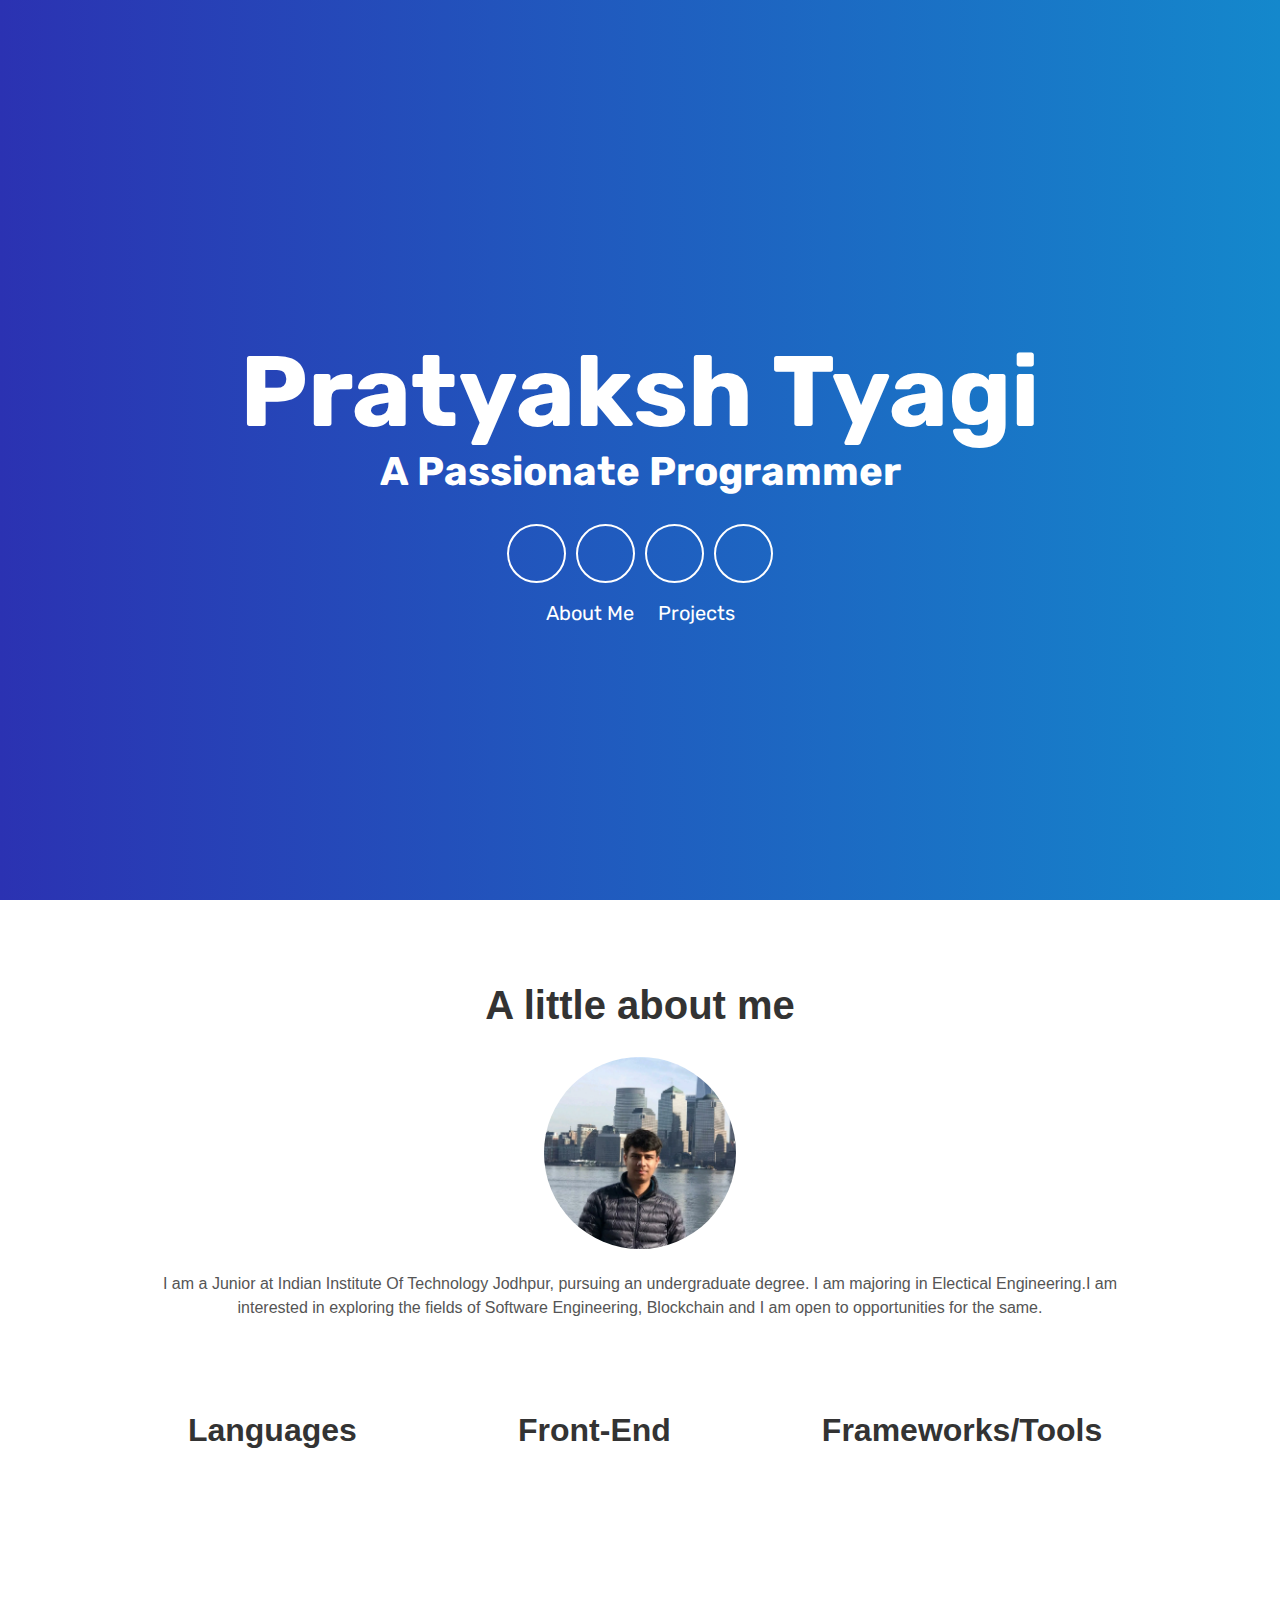
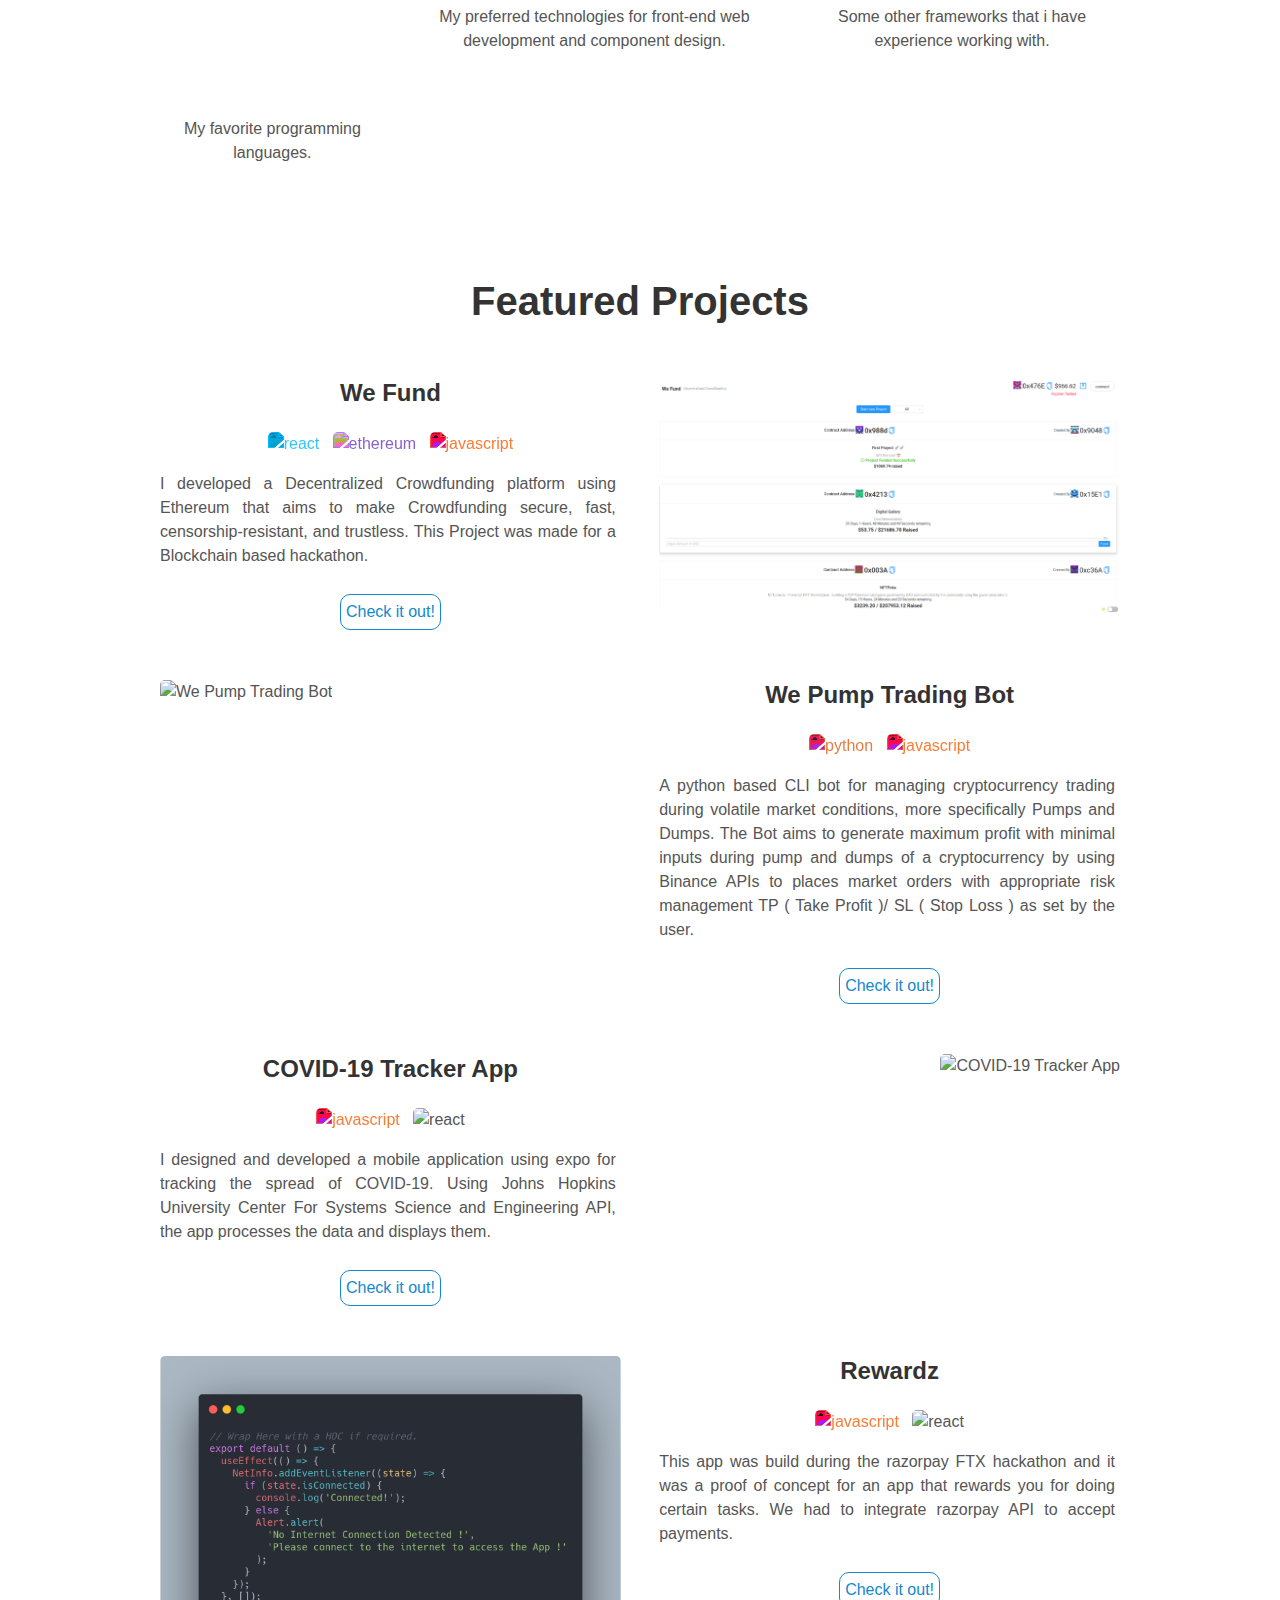
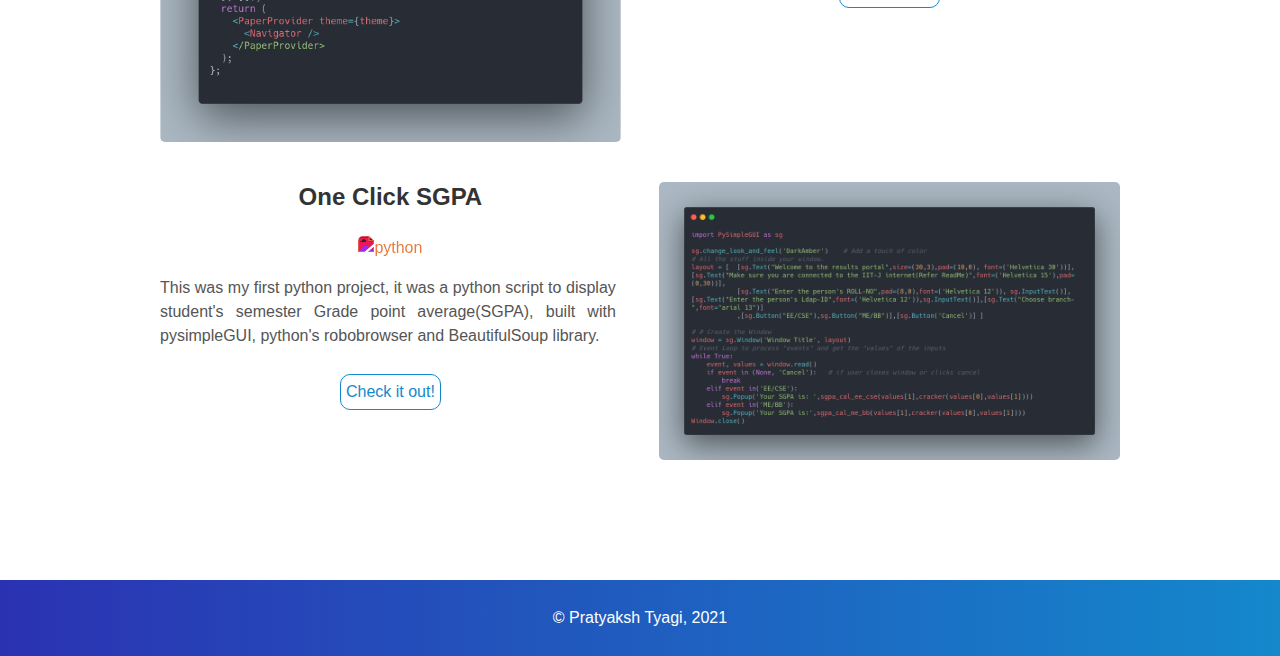
==== index.html @ 47949dc2 "remove unused css" ====
<!DOCTYPE html>
<html lang="en">
  <head>
    <!-- Metadata of the Webpage -->
    <!-- Character-set Metadata -->
    <meta charset="utf-8" />
    <meta http-equiv="X-UA-Compatible" content="IE=edge" />
    <!-- Viewport Metadata -->
    <meta name="viewport" content="width=device-width, initial-scale=1" />
    <!-- Description Metadata-->
    <meta name="description" content="Portfolio Website" />
    <!-- Author Metadata -->
    <meta name="author" content="Pratyaksh Tyagi" />
    <!-- Keyword Metadata -->
    <meta
      name="keywords"
      content="Pratyaksh Tyagi, Pratyaksh Tyagi IIT Jodhpur, Pratyaksh Tyagi Portfolio"
    />
    <!-- Webpage Logo -->
    <link rel="shortcut icon" href="./assets/img/favicon.ico" />
    <!-- Webpage Title -->
    <title>Pratyaksh Tyagi</title>

    <!-- Import CSS: Main Stylesheet -->
    <link rel="stylesheet" href="./assets/css/styles.pure.css" />
  </head>

  <body>
    <div id="particles-js">
      <div class="header">
        <h1>
          <span class="site-title">Pratyaksh Tyagi</span>
          <span class="site-description">A Passionate Programmer</span>
        </h1>
        <div class="header-icons">
          <a
            aria-label="My LinkedIn Profile"
            target="_blank"
            rel="noopener"
            href="https://www.linkedin.com/in/pratyaksh-tyagi-59759718b/"
          >
            <i class="icon fa fa-linkedin" aria-hidden="true"></i>
          </a>
          <a
            aria-label="My Github Profile"
            target="_blank"
            rel="noreferrer"
            href="https://github.com/pratyaksh123"
          >
            <i class="icon fa fa-github" aria-hidden="true"></i>
          </a>
          <a
            aria-label="My Résumé"
            target="_blank"
            rel="noreferrer"
            href="https://drive.google.com/file/d/1oMp8Ro_nlZkXOONKvJQjjnLopus1Y5Zl/view?usp=sharing"
          >
            <i class="icon fa fa fa-file-pdf-o" aria-hidden="true"></i>
          </a>
          <a
            aria-label="Send Email"
            href="mailto:tyagi.6@iitj.ac.in"
            target="_blank"
          >
            <i class="icon fa fa-envelope"></i>
          </a>
        </div>
        <div class="header-links">
          <a class="link" href="#about" data-scroll>About Me</a>
          <a class="link" href="#projects" data-scroll>Projects</a>
        </div>
      </div>
      <a class="down" href="#about" data-scroll>
        <i class="icon fa fa-chevron-down" aria-hidden="true"></i>
      </a>
    </div>

    <!-- About Section -->
    <section id="about">
      <!-- User Introduction-->
      <div class="user-details">
        <h1>A little about me</h1>
        <picture>
          <source
            type="image/webp"
            srcset="./assets/img/webp/Professional-Picture-Me.webp"
            alt="Professional Me"
            width="20%"
            style="border-radius: 50%;"
          />
          <img
            src="./assets/img/jpg/Professional-Picture-Me.jpg"
            alt="Professional Me"
            width="20%"
            style="border-radius: 50%;"
          />
        </picture>
        <!-- TODO -->
        <p>
          I am a Junior at Indian Institute Of Technology Jodhpur, pursuing an
          undergraduate degree. I am majoring in Electical Engineering.I am
          interested in exploring the fields of Software Engineering, Blockchain
          and I am open to opportunities for the same.
        </p>
      </div>

      <!-- User Specifics -->
      <div class="user">
        <!-- Technology Stack #1: Languages -->
        <div class="tech">
          <h2>Languages</h2>
          <i class="devicon-python-plain colored"></i>
          <i class="devicon-javascript-plain colored"></i>
          <i class="devicon-cplusplus-plain colored"></i>
          <i class="devicon-dart-plain-wordmark colored"></i>

          <p>
            My favorite programming languages.
          </p>
        </div>

        <!-- Technology Stack #2: Front-End -->
        <div class="tech">
          <h2>Front-End</h2>
          <i class="devicon-react-original-wordmark colored"></i>
          <i class="devicon-html5-plain-wordmark colored"></i>
          <i class="devicon-css3-plain-wordmark colored"></i>
          <p>
            My preferred technologies for front-end web development and
            component design.
          </p>
        </div>

        <!-- Technology Stack #4: Tools -->
        <div class="tech">
          <h2>Frameworks/Tools</h2>
          <i class="devicon-firebase-plain-wordmark colored"></i>
          <i class="devicon-react-original"></i>
          <i class="fab fa-ethereum"></i>

          <p>
            Some other frameworks that i have experience working with.
          </p>
        </div>
      </div>
    </section>

    <!-- Projects Section -->
    <section id="projects">
      <div class="user-details">
        <h1>Featured Projects</h1>
      </div>

      <!-- User Project #1: Personal Résumé Website -->
      <div class="user-projects">
        <div class="images-right">
          <picture>
            <img alt="We Fund" src="./assets/img/jpg/We-Fund.png" />
          </picture>
        </div>
        <div class="contents" style="text-align: center;">
          <h3>We Fund</h3>
          <div>
            <img
              alt="react"
              height="32"
              width="32"
              src="https://unpkg.com/simple-icons@3.4.0/icons/react.svg"
              style="
                filter: invert(73%) sepia(74%) saturate(1552%)
                  hue-rotate(169deg) brightness(109%) contrast(97%);
              "
            />
            &nbsp;
            <img
              alt="ethereum"
              height="32"
              width="32"
              src="https://unpkg.com/simple-icons@3.4.0/icons/ethereum.svg"
              style="
                filter: invert(24%) sepia(14%) saturate(2270%)
                  hue-rotate(222deg) brightness(102%) contrast(90%);
              "
            />
            &nbsp;
            <img
              alt="javascript"
              height="32"
              width="32"
              src="https://unpkg.com/simple-icons@3.4.0/icons/javascript.svg"
              style="
                filter: invert(96%) sepia(47%) saturate(4151%)
                  hue-rotate(338deg) brightness(100%) contrast(95%);
              "
            />
          </div>
          <p style="text-align: justify;">
            I developed a Decentralized Crowdfunding platform using Ethereum
            that aims to make Crowdfunding secure, fast, censorship-resistant,
            and trustless. This Project was made for a Blockchain based
            hackathon.
          </p>
          <a
            class="project-link"
            target="_blank"
            href="https://github.com/pratyaksh123/We-Fund"
            rel="noreferrer"
          >
            Check it out!
          </a>
        </div>
      </div>

      <!-- User Project #2: Summer 2020 Project -->
      <div class="user-projects">
        <div class="images-left">
          <picture>
            <!-- TODO: Improve We Pump Docs -->
            <img
              alt="We Pump Trading Bot"
              src="https://user-images.githubusercontent.com/55044774/119353619-bd439e00-bcc0-11eb-9291-64b0208e0fce.png"
            />
          </picture>
        </div>
        <div class="contents-right" style="text-align: center;">
          <h3>We Pump Trading Bot</h3>
          <img
            alt="python"
            height="32"
            width="32"
            src="https://unpkg.com/simple-icons@3.4.0/icons/python.svg"
            style="
              filter: invert(96%) sepia(47%) saturate(4151%) hue-rotate(338deg)
                brightness(100%) contrast(80%);
            "
          />
          &nbsp;
          <img
            alt="javascript"
            height="32"
            width="32"
            src="https://unpkg.com/simple-icons@3.4.0/icons/javascript.svg"
            style="
              filter: invert(96%) sepia(47%) saturate(4151%) hue-rotate(338deg)
                brightness(100%) contrast(95%);
            "
          />

          <p style="text-align: justify;">
            A python based CLI bot for managing cryptocurrency trading during
            volatile market conditions, more specifically Pumps and Dumps. The
            Bot aims to generate maximum profit with minimal inputs during pump
            and dumps of a cryptocurrency by using Binance APIs to places market
            orders with appropriate risk management TP ( Take Profit )/ SL (
            Stop Loss ) as set by the user.
          </p>
          <a
            class="project-link"
            target="_blank"
            href="https://github.com/pratyaksh123/WePump"
            rel="noreferrer"
          >
            Check it out!
          </a>
        </div>
      </div>

      <!-- User Project #3: COVID-19 Tracker App -->
      <div class="user-projects">
        <div class="images-right">
          <picture>
            <img
              alt="COVID-19 Tracker App"
              src="https://user-images.githubusercontent.com/55044774/78933236-a0510900-7ac6-11ea-9c1d-c950d78beeae.png"
            />
          </picture>
        </div>
        <div class="contents" style="text-align: center;">
          <h3>COVID-19 Tracker App</h3>
          <div>
            <img
              alt="javascript"
              height="32"
              width="32"
              src="https://unpkg.com/simple-icons@3.4.0/icons/javascript.svg"
              style="
                filter: invert(96%) sepia(47%) saturate(4151%)
                  hue-rotate(338deg) brightness(100%) contrast(95%);
              "
            />
            &nbsp;
            <img
              alt="react"
              height="32"
              width="32"
              src="https://unpkg.com/simple-icons@3.4.0/icons/react.svg"
            />
          </div>
          <p style="text-align: justify;">
            I designed and developed a mobile application using expo for
            tracking the spread of COVID-19. Using Johns Hopkins University
            Center For Systems Science and Engineering API, the app processes
            the data and displays them.
          </p>
          <a
            class="project-link"
            target="_blank"
            href="https://github.com/pratyaksh123/Covid-App"
            rel="noreferrer"
          >
            Check it out!
          </a>
        </div>
      </div>

      <!-- Use Project #5: Valuto: Account Management System -->
      <div class="user-projects">
        <div class="images-left">
          <picture>
            <img alt="RewardZ" src="./assets/img/jpg/rewardZ.png" />
          </picture>
        </div>
        <div class="contents-right" style="text-align: center;">
          <h3>Rewardz</h3>
          <div>
            <img
              alt="javascript"
              height="32"
              width="32"
              src="https://unpkg.com/simple-icons@3.4.0/icons/javascript.svg"
              style="
                filter: invert(96%) sepia(47%) saturate(4151%)
                  hue-rotate(338deg) brightness(100%) contrast(95%);
              "
            />
            &nbsp;
            <img
              alt="react"
              height="32"
              width="32"
              src="https://unpkg.com/simple-icons@3.4.0/icons/react.svg"
            />
          </div>
          <p style="text-align: justify;">
            This app was build during the razorpay FTX hackathon and it was a
            proof of concept for an app that rewards you for doing certain
            tasks. We had to integrate razorpay API to accept payments.
          </p>
          <a
            class="project-link"
            target="_blank"
            href="https://github.com/pratyaksh123/RewardZ"
            rel="noreferrer"
          >
            Check it out!
          </a>
        </div>
      </div>
      <!-- Use Project #4: Leetconnect -->
      <div class="user-projects">
        <div class="images-right">
          <picture>
            <img alt="One-Click-SGPA" src="./assets/img/jpg/sgpa.png" />
          </picture>
        </div>
        <div class="contents" style="text-align: center;">
          <h3>One Click SGPA</h3>
          <div>
            <img
              alt="python"
              height="32"
              width="32"
              src="https://unpkg.com/simple-icons@3.4.0/icons/python.svg"
              style="
                filter: invert(96%) sepia(47%) saturate(4151%)
                  hue-rotate(338deg) brightness(100%) contrast(80%);
              "
            />
          </div>
          <p style="text-align: justify;">
            This was my first python project, it was a python script to display
            student's semester Grade point average(SGPA), built with
            pysimpleGUI, python's robobrowser and BeautifulSoup library.
          </p>
          <a
            class="project-link"
            target="_blank"
            href="https://github.com/pratyaksh123/one-click-sgpa"
            rel="noreferrer"
          >
            Check it out!
          </a>
        </div>
      </div>
    </section>

    <footer class="footer">
      <p>&copy; Pratyaksh Tyagi, 2021</p>
    </footer>

    <!-- Import JS: Particles Theme -->
    <script src="https://cdn.jsdelivr.net/particles.js/2.0.0/particles.min.js"></script>
    <!-- Import JS: Sweet Scroll -->
    <script src="./assets/js/sweet-scroll.min.js"></script>
    <!-- Import JS: Google Analytics -->
    <!-- <script src="./assets/js/google-analytics.js"></script> -->
    <!-- Import JS: Main Script -->
    <script src="./assets/js/main.js"></script>
    <!-- Import Font awesome -->
    <script
      src="https://kit.fontawesome.com/4123ff3e66.js"
      crossorigin="anonymous"
    ></script>
  </body>
</html>
---- assets/css/styles.pure.css ----
/*! normalize.css v7.0.0 | MIT License | github.com/necolas/normalize.css */
@import url('https://fonts.googleapis.com/css?family=Nunito + Sans');
@import url(https://fonts.googleapis.com/css?family=Rubik);
html {
  line-height: 1.15;
  -ms-text-size-adjust: 100%;
  -webkit-text-size-adjust: 100%;
}
body {
  margin: 0;
  padding: 0;
  font-size: 100%;
  line-height: 1.5;
  color: #555;
  font-family: 'Nunito Sans', sans-serif;
}
details,
footer,
header,
main,
section {
  display: block;
}
h1 {
  margin: 0.67em 0;
  font-size: 2.5rem;
}
a {
  background-color: transparent;
  -webkit-text-decoration-skip: objects;
}
b {
  font-weight: bolder;
}
img {
  border-style: none;
}
svg:not(:root) {
  overflow: hidden;
}
[type='reset'],
[type='submit'],
html [type='button'] {
  -webkit-appearance: button;
}
[type='button']::-moz-focus-inner,
[type='reset']::-moz-focus-inner,
[type='submit']::-moz-focus-inner {
  border-style: none;
  padding: 0;
}
[type='button']:-moz-focusring,
[type='reset']:-moz-focusring,
[type='submit']:-moz-focusring {
  outline: 1px dotted ButtonText;
}
[type='checkbox'],
[type='radio'] {
  box-sizing: border-box;
  padding: 0;
}
[type='number']::-webkit-inner-spin-button,
[type='number']::-webkit-outer-spin-button {
  height: auto;
}
[type='search'] {
  -webkit-appearance: textfield;
  outline-offset: -2px;
}
[type='search']::-webkit-search-cancel-button,
[type='search']::-webkit-search-decoration {
  -webkit-appearance: none;
}
::-webkit-file-upload-button {
  -webkit-appearance: button;
  font: inherit;
}
[hidden] {
  display: none;
} /*!
 *  Font Awesome 4.7.0 by @davegandy - http://fontawesome.io - @fontawesome
 *  License - http://fontawesome.io/license (Font: SIL OFL 1.1, CSS: MIT License)
 */
@-webkit-keyframes fa-spin {
  0% {
    -webkit-transform: rotate(0);
    transform: rotate(0);
  }
  to {
    -webkit-transform: rotate(359deg);
    transform: rotate(359deg);
  }
}
@keyframes fa-spin {
  0% {
    -webkit-transform: rotate(0);
    transform: rotate(0);
  }
  to {
    -webkit-transform: rotate(359deg);
    transform: rotate(359deg);
  }
}
@-webkit-keyframes pulse {
  0%,
  to {
    opacity: 0.4;
    top: 0;
  }
  50% {
    -ms-filter: none;
    -webkit-filter: none;
    filter: none;
    opacity: 1;
    top: -10px;
  }
}
@keyframes pulse {
  0%,
  to {
    opacity: 0.4;
    top: 0;
  }
  50% {
    -ms-filter: none;
    -webkit-filter: none;
    filter: none;
    opacity: 1;
    top: -10px;
  }
}
@font-face {
  font-family: FontAwesome;
  src: url(https://pratyaksh123.github.io/portfolio-website/assets/fonts/fontawesome-webfont.eot?v=4.7.0);
  src: url(https://pratyaksh123.github.io/portfolio-website/assets/fonts/fontawesome-webfont.eot?#iefix&v=4.7.0)
      format('embedded-opentype'),
    url(https://pratyaksh123.github.io/portfolio-website/assets/fonts/fontawesome-webfont.woff2?v=4.7.0)
      format('woff2'),
    url(https://pratyaksh123.github.io/portfolio-website/assets/fonts/fontawesome-webfont.woff?v=4.7.0)
      format('woff'),
    url(https://pratyaksh123.github.io/portfolio-website/assets/fonts/fontawesome-webfont.ttf?v=4.7.0)
      format('truetype'),
    url(https://pratyaksh123.github.io/portfolio-website/assets/fonts/fontawesome-webfont.svg?v=4.7.0#fontawesomeregular)
      format('svg');
  font-weight: 400;
  font-style: normal;
}
.fa {
  display: inline-block;
  font: 14px/1 FontAwesome;
  font-size: inherit;
  text-rendering: auto;
  -webkit-font-smoothing: antialiased;
  -moz-osx-font-smoothing: grayscale;
}
.fa-2x {
  font-size: 2em;
}
.fa-3x {
  font-size: 3em;
}
.fa-4x {
  font-size: 4em;
}
.fa-5x {
  font-size: 5em;
}
.fa-border {
  padding: 0.2em 0.25em 0.15em;
  border: solid 0.08em #eee;
  border-radius: 0.1em;
}
.fa-rotate-90 {
  -webkit-transform: rotate(90deg);
  -ms-transform: rotate(90deg);
  transform: rotate(90deg);
}
.fa-rotate-180 {
  -webkit-transform: rotate(180deg);
  -ms-transform: rotate(180deg);
  transform: rotate(180deg);
}
.fa-rotate-270 {
  -webkit-transform: rotate(270deg);
  -ms-transform: rotate(270deg);
  transform: rotate(270deg);
}
:root .fa-rotate-180,
:root .fa-rotate-270,
:root .fa-rotate-90 {
  filter: none;
}
.fa-stack {
  position: relative;
  display: inline-block;
  width: 2em;
  height: 2em;
  line-height: 2em;
  vertical-align: middle;
}
.fa-stack-1x,
.fa-stack-2x {
  position: absolute;
  left: 0;
  width: 100%;
  text-align: center;
}
.fa-stack-1x {
  line-height: inherit;
}
.fa-stack-2x {
  font-size: 2em;
}
.fa-envelope-o:before {
  content: '\f003';
}
.fa-user:before {
  content: '\f007';
}
.fa-check:before {
  content: '\f00c';
}
.fa-file-o:before {
  content: '\f016';
}
.fa-rotate-right:before {
  content: '\f01e';
}
.fa-font:before {
  content: '\f031';
}
.fa-text-height:before {
  content: '\f034';
}
.fa-text-width:before {
  content: '\f035';
}
.fa-align-left:before {
  content: '\f036';
}
.fa-align-center:before {
  content: '\f037';
}
.fa-align-right:before {
  content: '\f038';
}
.fa-align-justify:before {
  content: '\f039';
}
.fa-image:before,
.fa-picture-o:before {
  content: '\f03e';
}
.fa-stop:before {
  content: '\f04d';
}
.fa-chevron-left:before {
  content: '\f053';
}
.fa-chevron-right:before {
  content: '\f054';
}
.fa-chevron-down:before {
  content: '\f078';
}
.fa-github:before {
  content: '\f09b';
}
.fa-tasks:before {
  content: '\f0ae';
}
.fa-filter:before {
  content: '\f0b0';
}
.fa-link:before {
  content: '\f0c1';
}
.fa-copy:before {
  content: '\f0c5';
}
.fa-envelope:before {
  content: '\f0e0';
}
.fa-linkedin:before {
  content: '\f0e1';
}
.fa-rotate-left:before {
  content: '\f0e2';
}
.fa-file-text-o:before {
  content: '\f0f6';
}
.fa-mobile:before {
  content: '\f10b';
}
.fa-github-alt:before {
  content: '\f113';
}
.fa-html5:before {
  content: '\f13b';
}
.fa-css3:before {
  content: '\f13c';
}
.fa-file:before {
  content: '\f15b';
}
.fa-file-text:before {
  content: '\f15c';
}
.fa-university:before {
  content: '\f19c';
}
.fa-google:before {
  content: '\f1a0';
}
.fa-file-pdf-o:before {
  content: '\f1c1';
}
.fa-file-image-o:before,
.fa-file-picture-o:before {
  content: '\f1c5';
}
.fa-send:before {
  content: '\f1d8';
}
.fa-send-o:before {
  content: '\f1d9';
}
.fa-header:before {
  content: '\f1dc';
}
.fa-at:before {
  content: '\f1fa';
}
.fa-edge:before {
  content: '\f282';
}
.fa-fa:before,
.fa-font-awesome:before {
  content: '\f2b4';
}
.fa-envelope-open:before {
  content: '\f2b6';
}
.fa-envelope-open-o:before {
  content: '\f2b7';
}
.fa-user-o:before {
  content: '\f2c0';
}
.fa-s15:before {
  content: '\f2cd';
}
@font-face {
  font-family: devicon;
  src: url(https://pratyaksh123.github.io/portfolio-website/assets/fonts/devicon.eot?-hdf3wh);
  src: url(https://pratyaksh123.github.io/portfolio-website/assets/fonts/devicon.eot?#iefix-hdf3wh)
      format('embedded-opentype'),
    url(https://pratyaksh123.github.io/portfolio-website/assets/fonts/devicon.woff?-hdf3wh)
      format('woff'),
    url(https://pratyaksh123.github.io/portfolio-website/assets/fonts/devicon.ttf?-hdf3wh)
      format('truetype'),
    url(https://pratyaksh123.github.io/portfolio-website/assets/fonts/devicon.svg?-hdf3wh#devicon)
      format('svg');
  font-weight: 400;
  font-style: normal;
}
[class*=' devicon-'],
[class^='devicon-'] {
  font-family: devicon;
  speak: none;
  font-style: normal;
  font-weight: 400;
  font-variant: normal;
  text-transform: none;
  line-height: 1;
  -webkit-font-smoothing: antialiased;
  -moz-osx-font-smoothing: grayscale;
}
.devicon-devicon-plain-wordmark:before {
  content: '\e93a';
}
.devicon-devicon-plain:before {
  content: '\e93b';
}
.devicon-github-original-wordmark:before,
.devicon-github-plain-wordmark:before {
  content: '\e90a';
}
.devicon-github-original:before,
.devicon-github-plain:before {
  content: '\e909';
}
.devicon-d3js-plain:before {
  content: '\e90c';
}
.devicon-cplusplus-plain-wordmark:before,
.devicon-cplusplus-plain:before {
  content: '\e635';
}
.devicon-c-plain-wordmark:before,
.devicon-c-plain:before {
  content: '\e639';
}
.devicon-css3-plain-wordmark:before {
  content: '\e678';
}
.devicon-css3-plain:before {
  content: '\e679';
}
.devicon-google-original-wordmark:before,
.devicon-google-plain-wordmark:before {
  content: '\e91d';
}
.devicon-google-original:before,
.devicon-google-plain:before {
  content: '\e91e';
}
.devicon-html5-plain-wordmark:before {
  content: '\e7f6';
}
.devicon-html5-plain:before {
  content: '\e7f7';
}
.devicon-ie10-original:before,
.devicon-ie10-plain:before {
  content: '\e7f8';
}
.devicon-javascript-plain:before {
  content: '\e845';
}
.devicon-python-plain-wordmark:before {
  content: '\eb88';
}
.devicon-python-plain:before {
  content: '\eb89';
}
.devicon-react-original-wordmark:before,
.devicon-react-plain-wordmark:before {
  content: '\e600';
}
.devicon-react-original:before,
.devicon-react-plain:before {
  content: '\e601';
}
.devicon-devicon-plain-wordmark.colored,
.devicon-devicon-plain.colored {
  color: #60be86;
}
.devicon-github-original-wordmark.colored,
.devicon-github-original.colored,
.devicon-github-plain-wordmark.colored,
.devicon-github-plain.colored {
  color: #181616;
}
.devicon-d3js-plain.colored {
  color: #f7974e;
}
.devicon-c-plain-wordmark.colored,
.devicon-c-plain.colored {
  color: #03599c;
}
.devicon-cplusplus-plain-wordmark.colored,
.devicon-cplusplus-plain.colored {
  color: #9c033a;
}
.devicon-css3-plain-wordmark.colored,
.devicon-css3-plain.colored {
  color: #3d8fc6;
}
.devicon-google-original-wordmark.colored,
.devicon-google-original.colored,
.devicon-google-plain-wordmark.colored,
.devicon-google-plain.colored {
  color: #587dbd;
}
.devicon-html5-plain-wordmark.colored,
.devicon-html5-plain.colored {
  color: #e54d26;
}
.devicon-ie10-original.colored,
.devicon-ie10-plain.colored {
  color: #1ebbee;
}
.devicon-javascript-plain.colored {
  color: #f0db4f;
}
.devicon-python-plain-wordmark.colored,
.devicon-python-plain.colored {
  color: #ffd845;
}
.devicon-react-original-wordmark.colored,
.devicon-react-original.colored,
.devicon-react-plain-wordmark.colored,
.devicon-react-plain.colored {
  color: #61dafb;
}
footer,
header,
section {
  display: block;
}
h1,
h2,
h3,
h4 {
  margin-top: 1em;
  padding-top: 1em;
  line-height: 1.25;
  color: #333;
}
h2 {
  font-size: 2rem;
}
h3 {
  font-size: 1.5rem;
}
h4 {
  font-size: 1rem;
}
p {
  margin: 1em 0;
}
a img {
  border: 0;
}
#particles-js {
  background: #1488cc;
  background: -webkit-linear-gradient(to right, #2b32b2, #1488cc);
  background: linear-gradient(to right, #2b32b2, #1488cc);
  display: flex;
  vertical-align: bottom;
  width: 100%;
  min-height: 100vh;
  background-repeat: no-repeat;
  background-size: cover;
  background-attachment: fixed;
}
.header {
  z-index: 1;
  text-align: center;
  color: #fff;
  position: absolute;
  font-family: Rubik, sans-serif;
  width: 80%;
  top: 50%;
  left: 50%;
  margin: 0 auto;
  -webkit-transform: translate(-50%, -50%);
  transform: translate(-50%, -50%);
}
.header .site-title {
  font-size: 35px;
  display: block;
  line-height: 1;
  color: #fff;
}
@media only screen and (min-width: 550px) {
  .header .site-title {
    margin: 0;
    font-size: 100px;
  }
}
.header .site-description {
  font-size: 20px;
  display: block;
  line-height: 1;
  color: #fff;
  margin-top: 10px;
}
@media only screen and (min-width: 550px) {
  .header .site-description {
    font-size: 40px;
  }
}
.header-links {
  margin: 10px;
}
.header-links .link {
  color: #fff;
  text-decoration: none;
  font-size: 15px;
  margin: 10px;
}
@media only screen and (min-width: 550px) {
  .header-links .link {
    font-size: 20px;
  }
}
.header-icons {
  display: flex;
  justify-content: center;
  text-align: center;
}
.down,
.header-icons .icon {
  color: #fff;
  text-align: center;
}
.header-icons .icon {
  height: 20px;
  padding: 10px;
  border-radius: 50%;
  border: 2px solid #fff;
  transition: all 0.7s;
  width: 20px;
  font-size: 20px;
  margin: 5px;
}
.header-icons .icon:active,
.header-icons .icon:hover {
  color: #1488cc;
  background: #fff;
}
@media only screen and (min-width: 550px) {
  .header-icons .icon {
    width: 35px;
    height: 35px;
    font-size: 35px;
  }
}
.down {
  position: absolute;
  bottom: 25px;
  width: 100%;
  margin: 0 auto;
  display: block;
  font-size: 30px;
  cursor: pointer;
}
.down .icon {
  position: absolute;
  -webkit-transform-style: preserve-3d;
  transform-style: preserve-3d;
  top: 50%;
  left: 50%;
  -webkit-transform: translate(-50%, -50%);
  transform: translate(-50%, -50%);
  width: 100px;
  height: 100px;
  fill: #fff;
  -webkit-animation: pulse 1.3s infinite;
  animation: pulse 1.3s infinite;
}
.down .icon:active,
.down .icon:hover,
.footer a:active,
.footer a:hover {
  color: #4b5664;
}
#about {
  width: 90%;
  margin: 0 auto;
  max-width: 960px;
}
@media only screen and (min-width: 550px) {
  #about {
    width: 80%;
  }
}
.tech {
  margin: 10px;
}
.user {
  text-align: center;
  font-size: 60px;
  display: flex;
  flex-direction: row;
  flex-wrap: wrap;
  justify-content: space-between;
}
.user p {
  font-size: 16px;
}
@media only screen and (min-width: 550px) {
  .user {
    flex-wrap: nowrap;
    font-size: 75px;
  }
}
.user-details {
  text-align: center;
  margin: 5px auto;
}
#projects {
  display: flex;
  flex-direction: column;
  justify-content: space-between;
  width: 90%;
  max-width: 960px;
  margin: 0 auto;
}
@media only screen and (min-width: 550px) {
  #projects {
    width: 80%;
  }
}
.user-projects {
  margin: 20px auto;
}
.user-projects img {
  max-width: 100%;
  height: auto;
  border-radius: 5px;
}
.user-projects h5 {
  margin: 0;
}
.user-projects p {
  margin-right: 5px;
}
@media only screen and (min-width: 550px) {
  .contents {
    margin-left: 0;
    width: 48%;
  }
  .contents,
  .contents-right {
    margin-top: -5%;
  }
  .contents-right,
  .images-right {
    float: right;
    width: 48%;
  }
  .images-right img {
    float: right;
  }
  .images-left {
    float: left;
    width: 48%;
  }
  .images-left img {
    float: left;
  }
}
.project-link {
  display: inline-block;
  margin: 10px 0;
  padding: 5px;
  color: #1488cc;
  background-color: transparent;
  border: 1px solid #1488cc;
  border-radius: 10px;
  text-align: center;
  outline: 0;
  text-decoration: none;
  cursor: pointer;
  transition: color 0.3s ease-out, background-color 0.3s ease-out,
    border-color 0.3s ease-out;
}
.project-link:active,
.project-link:hover {
  background-color: #5347a8;
  border-color: #5347a8;
  color: #fff;
  transition: color 0.3s ease-in, background-color 0.3s ease-in,
    border-color 0.3s ease-in;
}
.footer {
  background: #1488cc;
  background: -webkit-linear-gradient(to right, #2b32b2, #1488cc);
  background: linear-gradient(to right, #2b32b2, #1488cc);
  padding: 10px 0;
  margin-top: 100px;
  text-align: center;
  color: #fff;
}
.footer a {
  text-decoration: none;
  margin: 0;
  color: #fff;
}
@font-face {
  font-family: devicon;
  src: url(https://cdn.jsdelivr.net/gh/devicons/devicon@v2.12.0/fonts/devicon.eot?f7gwp9);
  src: url(https://cdn.jsdelivr.net/gh/devicons/devicon@v2.12.0/fonts/devicon.eot?f7gwp9#iefix)
      format('embedded-opentype'),
    url(https://cdn.jsdelivr.net/gh/devicons/devicon@v2.12.0/fonts/devicon.ttf?f7gwp9)
      format('truetype'),
    url(https://cdn.jsdelivr.net/gh/devicons/devicon@v2.12.0/fonts/devicon.woff?f7gwp9)
      format('woff'),
    url(https://cdn.jsdelivr.net/gh/devicons/devicon@v2.12.0/fonts/devicon.svg?f7gwp9#devicon)
      format('svg');
  font-weight: 400;
  font-style: normal;
  font-display: block;
}
[class*=' devicon-'],
[class^='devicon-'] {
  font-family: devicon !important;
  speak: never;
  font-style: normal;
  font-weight: 400;
  font-variant: normal;
  text-transform: none;
  line-height: 1;
  -webkit-font-smoothing: antialiased;
  -moz-osx-font-smoothing: grayscale;
}
.devicon-dart-plain-wordmark:before {
  content: '';
}
.devicon-dart-plain:before {
  content: '';
}
.devicon-r-plain:before {
  content: '';
}
.devicon-r-original:before {
  content: '';
}
.devicon-firebase-plain-wordmark:before {
  content: '';
}
.devicon-firebase-plain:before {
  content: '';
}
.devicon-linkedin-plain-wordmark:before {
  content: '';
}
.devicon-linkedin-plain:before {
  content: '';
}
.devicon-devicon-plain-wordmark:before {
  content: '';
}
.devicon-devicon-plain:before {
  content: '';
}
.devicon-google-original-wordmark:before,
.devicon-google-plain-wordmark:before {
  content: '';
}
.devicon-google-original:before,
.devicon-google-plain:before {
  content: '';
}
.devicon-github-original:before,
.devicon-github-plain:before {
  content: '';
}
.devicon-github-original-wordmark:before {
  content: '';
}
.devicon-d3js-plain:before {
  content: '';
}
.devicon-d3js-original:before {
  content: '';
}
.devicon-cplusplus-plain-wordmark:before,
.devicon-cplusplus-plain:before {
  content: '';
}
.devicon-c-plain-wordmark:before,
.devicon-c-plain:before {
  content: '';
}
.devicon-react-original-wordmark:before,
.devicon-react-plain-wordmark:before {
  content: '';
}
.devicon-react-original:before,
.devicon-react-plain:before {
  content: '';
}
.devicon-css3-plain-wordmark:before {
  content: '';
}
.devicon-css3-plain:before {
  content: '';
}
.devicon-html5-plain-wordmark:before {
  content: '';
}
.devicon-html5-plain:before {
  content: '';
}
.devicon-ie10-original:before,
.devicon-ie10-plain:before {
  content: '';
}
.devicon-javascript-plain:before {
  content: '';
}
.devicon-python-plain-wordmark:before {
  content: '';
}
.devicon-python-plain:before {
  content: '';
}
.devicon-c-plain-wordmark.colored,
.devicon-c-plain.colored {
  color: #03599c;
}
.devicon-cplusplus-plain-wordmark.colored,
.devicon-cplusplus-plain.colored {
  color: #9c033a;
}
.devicon-css3-plain-wordmark.colored,
.devicon-css3-plain.colored {
  color: #3d8fc6;
}
.devicon-d3js-plain.colored {
  color: #f7974e;
}
.devicon-dart-plain-wordmark.colored,
.devicon-dart-plain.colored {
  color: #00a8e1;
}
.devicon-devicon-plain-wordmark.colored,
.devicon-devicon-plain.colored {
  color: #60be86;
}
.devicon-firebase-plain-wordmark.colored,
.devicon-firebase-plain.colored {
  color: #f58220;
}
.devicon-github-original-wordmark.colored,
.devicon-github-original.colored,
.devicon-github-plain.colored {
  color: #181616;
}
.devicon-google-original-wordmark.colored,
.devicon-google-original.colored,
.devicon-google-plain-wordmark.colored,
.devicon-google-plain.colored {
  color: #587dbd;
}
.devicon-html5-plain-wordmark.colored,
.devicon-html5-plain.colored {
  color: #e54d26;
}
.devicon-ie10-original.colored,
.devicon-ie10-plain.colored {
  color: #1ebbee;
}
.devicon-javascript-plain.colored {
  color: #f0db4f;
}
.devicon-linkedin-plain-wordmark.colored,
.devicon-linkedin-plain.colored {
  color: #0076b2;
}
.devicon-python-plain-wordmark.colored,
.devicon-python-plain.colored {
  color: #ffd845;
}
.devicon-r-original.colored,
.devicon-r-plain.colored {
  color: #2369bc;
}
.devicon-react-original-wordmark.colored,
.devicon-react-original.colored,
.devicon-react-plain-wordmark.colored,
.devicon-react-plain.colored {
  color: #61dafb;
}
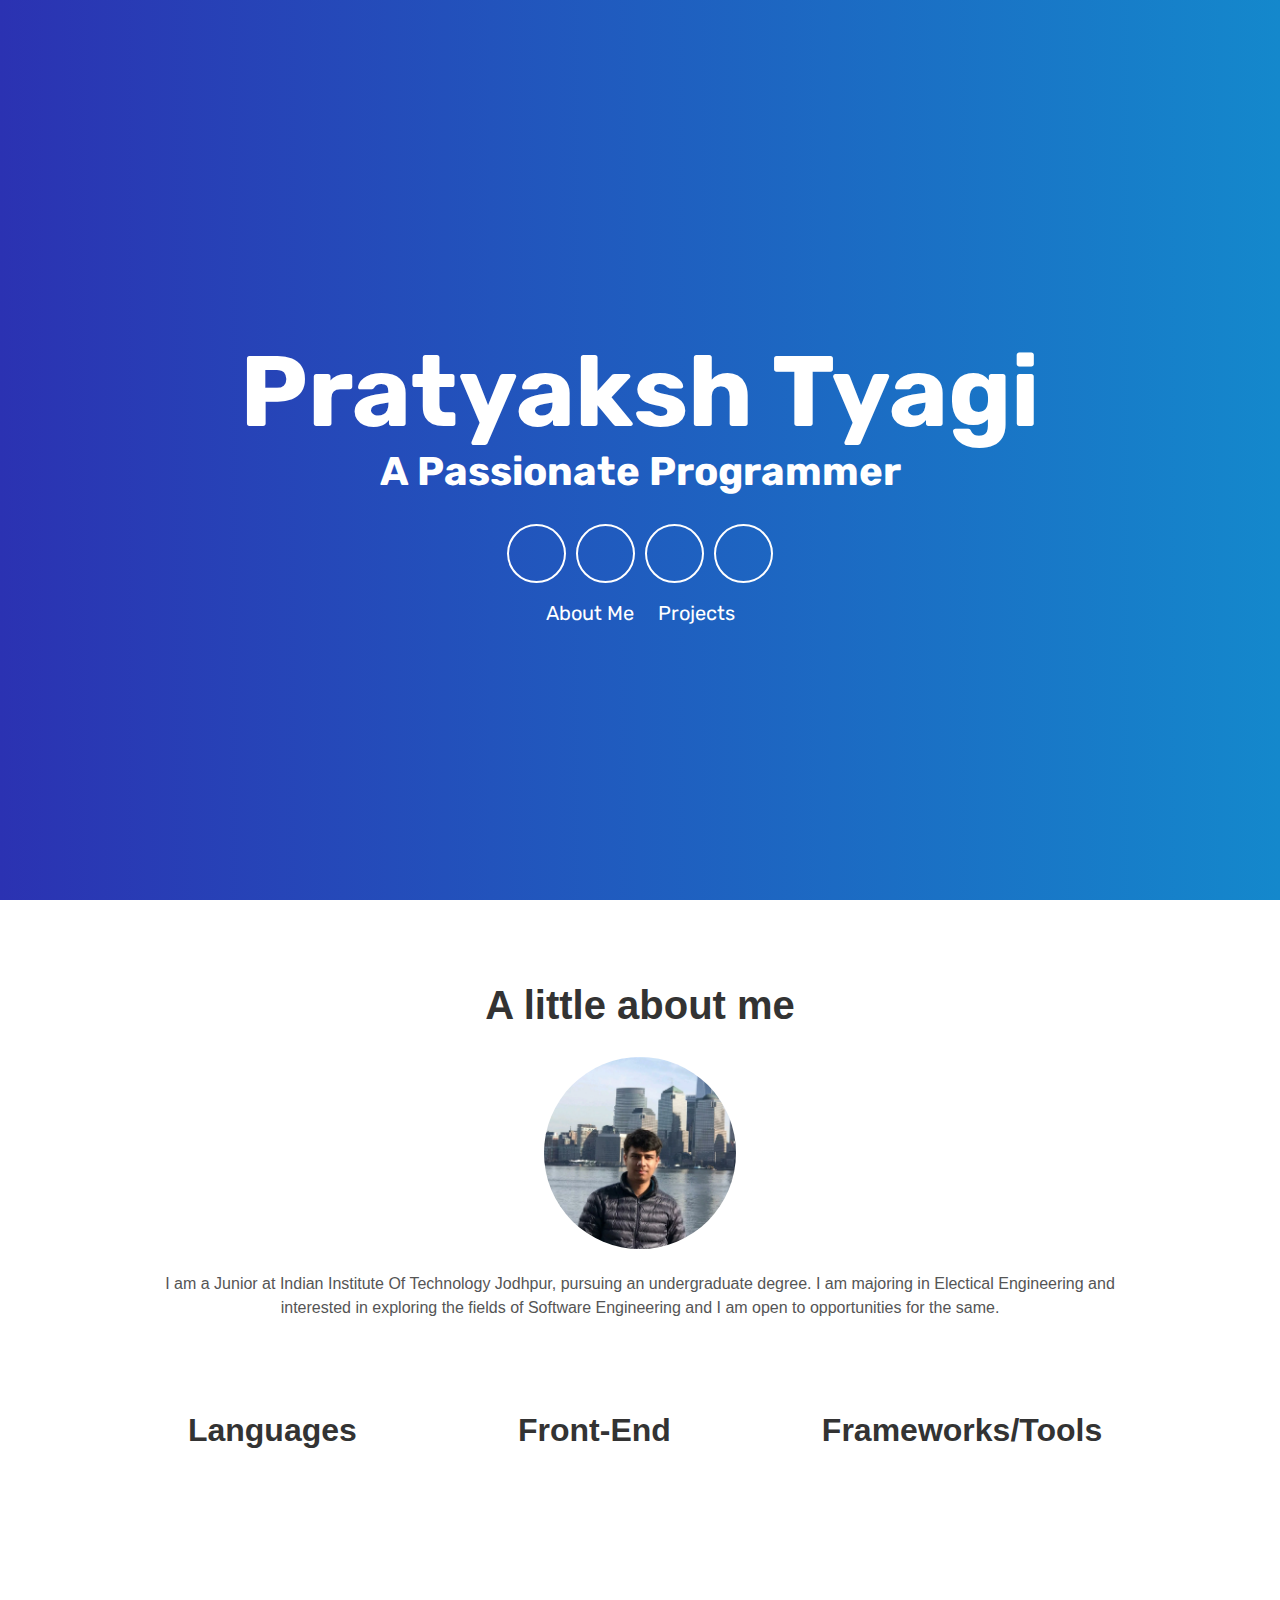
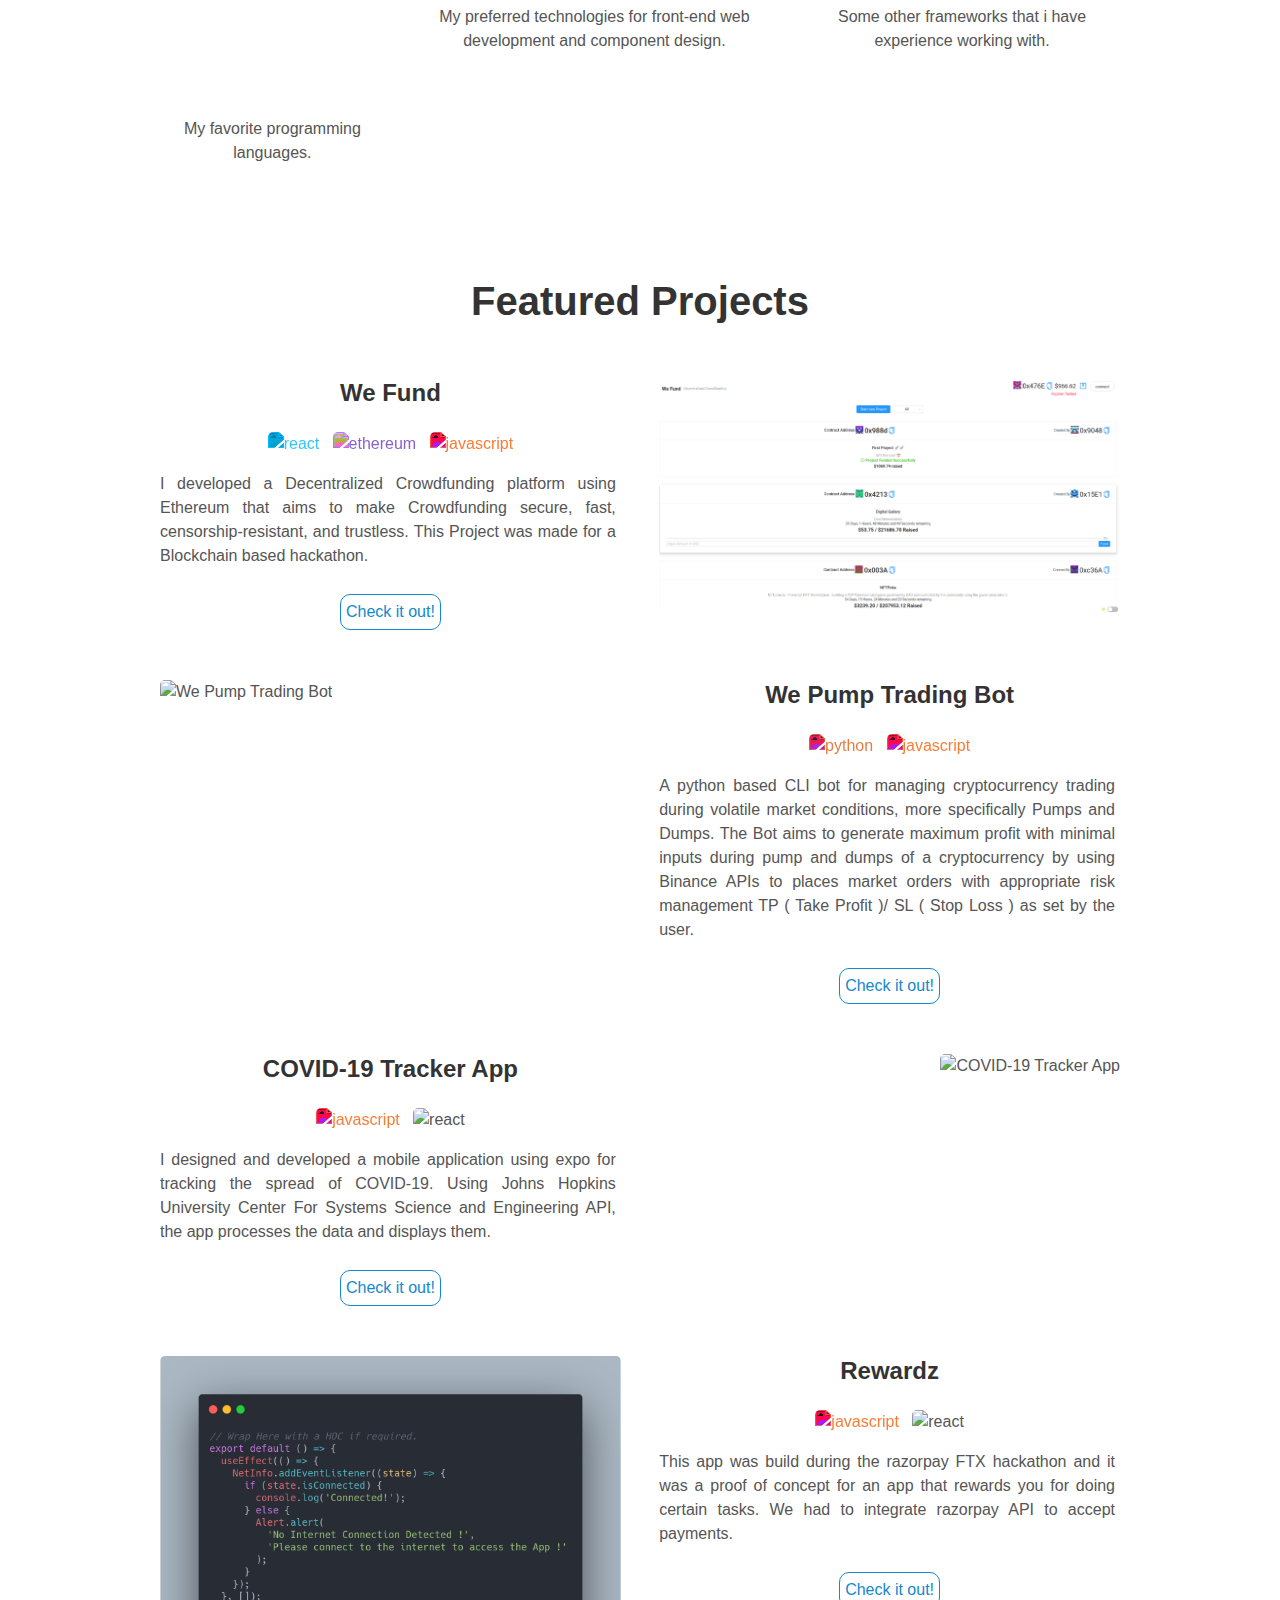
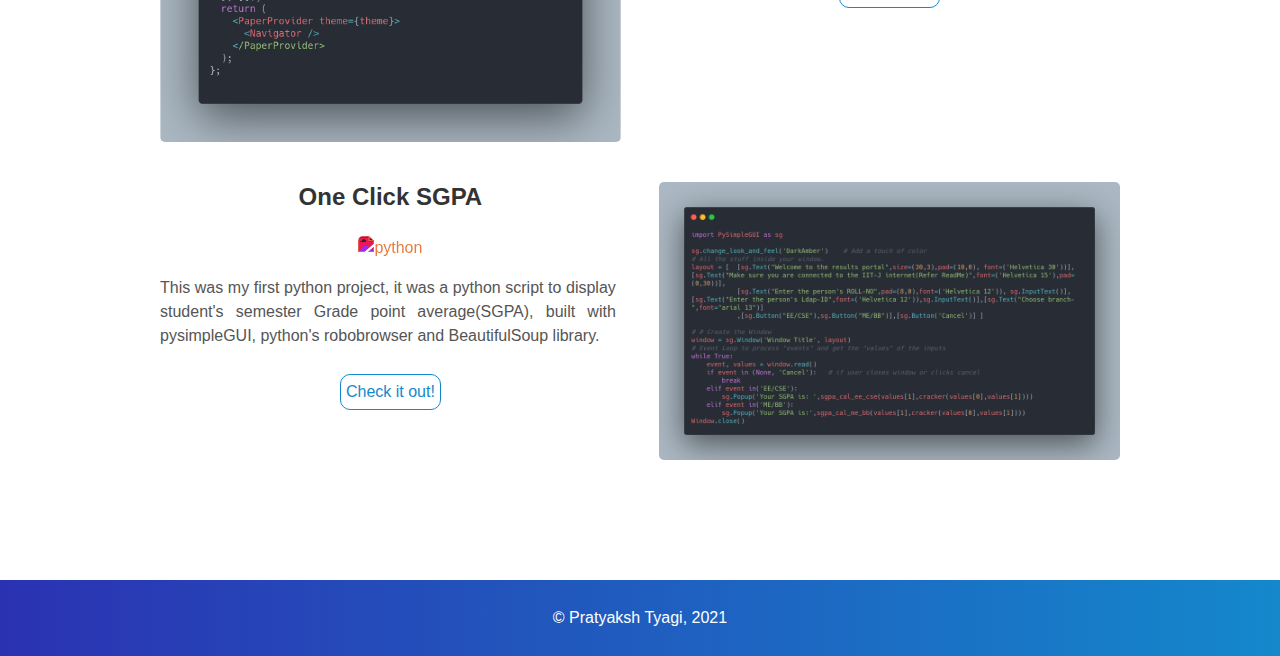
==== commit 56e561b1: "Update index.html" ====
--- a/index.html
+++ b/index.html
@@ -16,6 +16,20 @@
       name="keywords"
       content="Pratyaksh Tyagi, Pratyaksh Tyagi IIT Jodhpur, Pratyaksh Tyagi Portfolio"
     />
+
+    <!--FACEBOOK-->
+    <meta
+      property="og:image"
+      content="https://user-images.githubusercontent.com/55044774/129476623-09fe538d-49a0-4fce-bb3a-7fa4a9af08d2.jpg"
+    />
+    <meta property="og:type" content="website" />
+    <meta
+      property="og:url"
+      content="https://pratyaksh123.github.io/portfolio-website/"
+    />
+    <meta property="og:title" content="Pratyaksh Tyagi" />
+    <meta property="og:description" content="My portfolio website" />
+
     <!-- Webpage Logo -->
     <link rel="shortcut icon" href="./assets/img/favicon.ico" />
     <!-- Webpage Title -->
@@ -23,6 +37,10 @@
 
     <!-- Import CSS: Main Stylesheet -->
     <link rel="stylesheet" href="./assets/css/styles.pure.css" />
+    <script
+      src="https://kit.fontawesome.com/bddf4e4907.js"
+      crossorigin="anonymous"
+    ></script>
   </head>
 
   <body>
@@ -98,8 +116,8 @@
         <!-- TODO -->
         <p>
           I am a Junior at Indian Institute Of Technology Jodhpur, pursuing an
-          undergraduate degree. I am majoring in Electical Engineering.I am
-          interested in exploring the fields of Software Engineering, Blockchain
+          undergraduate degree. I am majoring in Electical Engineering and 
+          interested in exploring the fields of Software Engineering
           and I am open to opportunities for the same.
         </p>
       </div>
@@ -402,14 +420,23 @@
     <script src="https://cdn.jsdelivr.net/particles.js/2.0.0/particles.min.js"></script>
     <!-- Import JS: Sweet Scroll -->
     <script src="./assets/js/sweet-scroll.min.js"></script>
-    <!-- Import JS: Google Analytics -->
-    <!-- <script src="./assets/js/google-analytics.js"></script> -->
+
+    <!-- Global site tag (gtag.js) - Google Analytics -->
+    <script
+      async
+      src="https://www.googletagmanager.com/gtag/js?id=G-JSYMCTSBT9"
+    ></script>
+    <script>
+      window.dataLayer = window.dataLayer || []
+      function gtag() {
+        dataLayer.push(arguments)
+      }
+      gtag('js', new Date())
+
+      gtag('config', 'G-JSYMCTSBT9')
+    </script>
     <!-- Import JS: Main Script -->
     <script src="./assets/js/main.js"></script>
     <!-- Import Font awesome -->
-    <script
-      src="https://kit.fontawesome.com/4123ff3e66.js"
-      crossorigin="anonymous"
-    ></script>
   </body>
 </html>
--- a/assets/css/styles.pure.css
+++ b/assets/css/styles.pure.css
@@ -1,960 +1,4 @@
-/*! normalize.css v7.0.0 | MIT License | github.com/necolas/normalize.css */
-@import url('https://fonts.googleapis.com/css?family=Nunito + Sans');
-@import url(https://fonts.googleapis.com/css?family=Rubik);
-html {
-  line-height: 1.15;
-  -ms-text-size-adjust: 100%;
-  -webkit-text-size-adjust: 100%;
-}
-body {
-  margin: 0;
-  padding: 0;
-  font-size: 100%;
-  line-height: 1.5;
-  color: #555;
-  font-family: 'Nunito Sans', sans-serif;
-}
-details,
-footer,
-header,
-main,
-section {
-  display: block;
-}
-h1 {
-  margin: 0.67em 0;
-  font-size: 2.5rem;
-}
-a {
-  background-color: transparent;
-  -webkit-text-decoration-skip: objects;
-}
-b {
-  font-weight: bolder;
-}
-img {
-  border-style: none;
-}
-svg:not(:root) {
-  overflow: hidden;
-}
-[type='reset'],
-[type='submit'],
-html [type='button'] {
-  -webkit-appearance: button;
-}
-[type='button']::-moz-focus-inner,
-[type='reset']::-moz-focus-inner,
-[type='submit']::-moz-focus-inner {
-  border-style: none;
-  padding: 0;
-}
-[type='button']:-moz-focusring,
-[type='reset']:-moz-focusring,
-[type='submit']:-moz-focusring {
-  outline: 1px dotted ButtonText;
-}
-[type='checkbox'],
-[type='radio'] {
-  box-sizing: border-box;
-  padding: 0;
-}
-[type='number']::-webkit-inner-spin-button,
-[type='number']::-webkit-outer-spin-button {
-  height: auto;
-}
-[type='search'] {
-  -webkit-appearance: textfield;
-  outline-offset: -2px;
-}
-[type='search']::-webkit-search-cancel-button,
-[type='search']::-webkit-search-decoration {
-  -webkit-appearance: none;
-}
-::-webkit-file-upload-button {
-  -webkit-appearance: button;
-  font: inherit;
-}
-[hidden] {
-  display: none;
-} /*!
+/*! normalize.css v7.0.0 | MIT License | github.com/necolas/normalize.css */@import url('https://fonts.googleapis.com/css?family=Nunito + Sans');@import url(https://fonts.googleapis.com/css?family=Rubik);html{line-height:1.15;-ms-text-size-adjust:100%;-webkit-text-size-adjust:100%}body{margin:0;padding:0;font-size:100%;line-height:1.5;color:#555;font-family:'Nunito Sans',sans-serif}details,footer,header,main,section{display:block}h1{margin:.67em 0;font-size:2.5rem}a{background-color:transparent;-webkit-text-decoration-skip:objects}b{font-weight:bolder}img{border-style:none}svg:not(:root){overflow:hidden}[type=reset],[type=submit],html [type=button]{-webkit-appearance:button}[type=button]::-moz-focus-inner,[type=reset]::-moz-focus-inner,[type=submit]::-moz-focus-inner{border-style:none;padding:0}[type=button]:-moz-focusring,[type=reset]:-moz-focusring,[type=submit]:-moz-focusring{outline:1px dotted ButtonText}[type=checkbox],[type=radio]{box-sizing:border-box;padding:0}[type=number]::-webkit-inner-spin-button,[type=number]::-webkit-outer-spin-button{height:auto}[type=search]{-webkit-appearance:textfield;outline-offset:-2px}[type=search]::-webkit-search-cancel-button,[type=search]::-webkit-search-decoration{-webkit-appearance:none}::-webkit-file-upload-button{-webkit-appearance:button;font:inherit}[hidden]{display:none}/*!
  *  Font Awesome 4.7.0 by @davegandy - http://fontawesome.io - @fontawesome
  *  License - http://fontawesome.io/license (Font: SIL OFL 1.1, CSS: MIT License)
- */
-@-webkit-keyframes fa-spin {
-  0% {
-    -webkit-transform: rotate(0);
-    transform: rotate(0);
-  }
-  to {
-    -webkit-transform: rotate(359deg);
-    transform: rotate(359deg);
-  }
-}
-@keyframes fa-spin {
-  0% {
-    -webkit-transform: rotate(0);
-    transform: rotate(0);
-  }
-  to {
-    -webkit-transform: rotate(359deg);
-    transform: rotate(359deg);
-  }
-}
-@-webkit-keyframes pulse {
-  0%,
-  to {
-    opacity: 0.4;
-    top: 0;
-  }
-  50% {
-    -ms-filter: none;
-    -webkit-filter: none;
-    filter: none;
-    opacity: 1;
-    top: -10px;
-  }
-}
-@keyframes pulse {
-  0%,
-  to {
-    opacity: 0.4;
-    top: 0;
-  }
-  50% {
-    -ms-filter: none;
-    -webkit-filter: none;
-    filter: none;
-    opacity: 1;
-    top: -10px;
-  }
-}
-@font-face {
-  font-family: FontAwesome;
-  src: url(https://pratyaksh123.github.io/portfolio-website/assets/fonts/fontawesome-webfont.eot?v=4.7.0);
-  src: url(https://pratyaksh123.github.io/portfolio-website/assets/fonts/fontawesome-webfont.eot?#iefix&v=4.7.0)
-      format('embedded-opentype'),
-    url(https://pratyaksh123.github.io/portfolio-website/assets/fonts/fontawesome-webfont.woff2?v=4.7.0)
-      format('woff2'),
-    url(https://pratyaksh123.github.io/portfolio-website/assets/fonts/fontawesome-webfont.woff?v=4.7.0)
-      format('woff'),
-    url(https://pratyaksh123.github.io/portfolio-website/assets/fonts/fontawesome-webfont.ttf?v=4.7.0)
-      format('truetype'),
-    url(https://pratyaksh123.github.io/portfolio-website/assets/fonts/fontawesome-webfont.svg?v=4.7.0#fontawesomeregular)
-      format('svg');
-  font-weight: 400;
-  font-style: normal;
-}
-.fa {
-  display: inline-block;
-  font: 14px/1 FontAwesome;
-  font-size: inherit;
-  text-rendering: auto;
-  -webkit-font-smoothing: antialiased;
-  -moz-osx-font-smoothing: grayscale;
-}
-.fa-2x {
-  font-size: 2em;
-}
-.fa-3x {
-  font-size: 3em;
-}
-.fa-4x {
-  font-size: 4em;
-}
-.fa-5x {
-  font-size: 5em;
-}
-.fa-border {
-  padding: 0.2em 0.25em 0.15em;
-  border: solid 0.08em #eee;
-  border-radius: 0.1em;
-}
-.fa-rotate-90 {
-  -webkit-transform: rotate(90deg);
-  -ms-transform: rotate(90deg);
-  transform: rotate(90deg);
-}
-.fa-rotate-180 {
-  -webkit-transform: rotate(180deg);
-  -ms-transform: rotate(180deg);
-  transform: rotate(180deg);
-}
-.fa-rotate-270 {
-  -webkit-transform: rotate(270deg);
-  -ms-transform: rotate(270deg);
-  transform: rotate(270deg);
-}
-:root .fa-rotate-180,
-:root .fa-rotate-270,
-:root .fa-rotate-90 {
-  filter: none;
-}
-.fa-stack {
-  position: relative;
-  display: inline-block;
-  width: 2em;
-  height: 2em;
-  line-height: 2em;
-  vertical-align: middle;
-}
-.fa-stack-1x,
-.fa-stack-2x {
-  position: absolute;
-  left: 0;
-  width: 100%;
-  text-align: center;
-}
-.fa-stack-1x {
-  line-height: inherit;
-}
-.fa-stack-2x {
-  font-size: 2em;
-}
-.fa-envelope-o:before {
-  content: '\f003';
-}
-.fa-user:before {
-  content: '\f007';
-}
-.fa-check:before {
-  content: '\f00c';
-}
-.fa-file-o:before {
-  content: '\f016';
-}
-.fa-rotate-right:before {
-  content: '\f01e';
-}
-.fa-font:before {
-  content: '\f031';
-}
-.fa-text-height:before {
-  content: '\f034';
-}
-.fa-text-width:before {
-  content: '\f035';
-}
-.fa-align-left:before {
-  content: '\f036';
-}
-.fa-align-center:before {
-  content: '\f037';
-}
-.fa-align-right:before {
-  content: '\f038';
-}
-.fa-align-justify:before {
-  content: '\f039';
-}
-.fa-image:before,
-.fa-picture-o:before {
-  content: '\f03e';
-}
-.fa-stop:before {
-  content: '\f04d';
-}
-.fa-chevron-left:before {
-  content: '\f053';
-}
-.fa-chevron-right:before {
-  content: '\f054';
-}
-.fa-chevron-down:before {
-  content: '\f078';
-}
-.fa-github:before {
-  content: '\f09b';
-}
-.fa-tasks:before {
-  content: '\f0ae';
-}
-.fa-filter:before {
-  content: '\f0b0';
-}
-.fa-link:before {
-  content: '\f0c1';
-}
-.fa-copy:before {
-  content: '\f0c5';
-}
-.fa-envelope:before {
-  content: '\f0e0';
-}
-.fa-linkedin:before {
-  content: '\f0e1';
-}
-.fa-rotate-left:before {
-  content: '\f0e2';
-}
-.fa-file-text-o:before {
-  content: '\f0f6';
-}
-.fa-mobile:before {
-  content: '\f10b';
-}
-.fa-github-alt:before {
-  content: '\f113';
-}
-.fa-html5:before {
-  content: '\f13b';
-}
-.fa-css3:before {
-  content: '\f13c';
-}
-.fa-file:before {
-  content: '\f15b';
-}
-.fa-file-text:before {
-  content: '\f15c';
-}
-.fa-university:before {
-  content: '\f19c';
-}
-.fa-google:before {
-  content: '\f1a0';
-}
-.fa-file-pdf-o:before {
-  content: '\f1c1';
-}
-.fa-file-image-o:before,
-.fa-file-picture-o:before {
-  content: '\f1c5';
-}
-.fa-send:before {
-  content: '\f1d8';
-}
-.fa-send-o:before {
-  content: '\f1d9';
-}
-.fa-header:before {
-  content: '\f1dc';
-}
-.fa-at:before {
-  content: '\f1fa';
-}
-.fa-edge:before {
-  content: '\f282';
-}
-.fa-fa:before,
-.fa-font-awesome:before {
-  content: '\f2b4';
-}
-.fa-envelope-open:before {
-  content: '\f2b6';
-}
-.fa-envelope-open-o:before {
-  content: '\f2b7';
-}
-.fa-user-o:before {
-  content: '\f2c0';
-}
-.fa-s15:before {
-  content: '\f2cd';
-}
-@font-face {
-  font-family: devicon;
-  src: url(https://pratyaksh123.github.io/portfolio-website/assets/fonts/devicon.eot?-hdf3wh);
-  src: url(https://pratyaksh123.github.io/portfolio-website/assets/fonts/devicon.eot?#iefix-hdf3wh)
-      format('embedded-opentype'),
-    url(https://pratyaksh123.github.io/portfolio-website/assets/fonts/devicon.woff?-hdf3wh)
-      format('woff'),
-    url(https://pratyaksh123.github.io/portfolio-website/assets/fonts/devicon.ttf?-hdf3wh)
-      format('truetype'),
-    url(https://pratyaksh123.github.io/portfolio-website/assets/fonts/devicon.svg?-hdf3wh#devicon)
-      format('svg');
-  font-weight: 400;
-  font-style: normal;
-}
-[class*=' devicon-'],
-[class^='devicon-'] {
-  font-family: devicon;
-  speak: none;
-  font-style: normal;
-  font-weight: 400;
-  font-variant: normal;
-  text-transform: none;
-  line-height: 1;
-  -webkit-font-smoothing: antialiased;
-  -moz-osx-font-smoothing: grayscale;
-}
-.devicon-devicon-plain-wordmark:before {
-  content: '\e93a';
-}
-.devicon-devicon-plain:before {
-  content: '\e93b';
-}
-.devicon-github-original-wordmark:before,
-.devicon-github-plain-wordmark:before {
-  content: '\e90a';
-}
-.devicon-github-original:before,
-.devicon-github-plain:before {
-  content: '\e909';
-}
-.devicon-d3js-plain:before {
-  content: '\e90c';
-}
-.devicon-cplusplus-plain-wordmark:before,
-.devicon-cplusplus-plain:before {
-  content: '\e635';
-}
-.devicon-c-plain-wordmark:before,
-.devicon-c-plain:before {
-  content: '\e639';
-}
-.devicon-css3-plain-wordmark:before {
-  content: '\e678';
-}
-.devicon-css3-plain:before {
-  content: '\e679';
-}
-.devicon-google-original-wordmark:before,
-.devicon-google-plain-wordmark:before {
-  content: '\e91d';
-}
-.devicon-google-original:before,
-.devicon-google-plain:before {
-  content: '\e91e';
-}
-.devicon-html5-plain-wordmark:before {
-  content: '\e7f6';
-}
-.devicon-html5-plain:before {
-  content: '\e7f7';
-}
-.devicon-ie10-original:before,
-.devicon-ie10-plain:before {
-  content: '\e7f8';
-}
-.devicon-javascript-plain:before {
-  content: '\e845';
-}
-.devicon-python-plain-wordmark:before {
-  content: '\eb88';
-}
-.devicon-python-plain:before {
-  content: '\eb89';
-}
-.devicon-react-original-wordmark:before,
-.devicon-react-plain-wordmark:before {
-  content: '\e600';
-}
-.devicon-react-original:before,
-.devicon-react-plain:before {
-  content: '\e601';
-}
-.devicon-devicon-plain-wordmark.colored,
-.devicon-devicon-plain.colored {
-  color: #60be86;
-}
-.devicon-github-original-wordmark.colored,
-.devicon-github-original.colored,
-.devicon-github-plain-wordmark.colored,
-.devicon-github-plain.colored {
-  color: #181616;
-}
-.devicon-d3js-plain.colored {
-  color: #f7974e;
-}
-.devicon-c-plain-wordmark.colored,
-.devicon-c-plain.colored {
-  color: #03599c;
-}
-.devicon-cplusplus-plain-wordmark.colored,
-.devicon-cplusplus-plain.colored {
-  color: #9c033a;
-}
-.devicon-css3-plain-wordmark.colored,
-.devicon-css3-plain.colored {
-  color: #3d8fc6;
-}
-.devicon-google-original-wordmark.colored,
-.devicon-google-original.colored,
-.devicon-google-plain-wordmark.colored,
-.devicon-google-plain.colored {
-  color: #587dbd;
-}
-.devicon-html5-plain-wordmark.colored,
-.devicon-html5-plain.colored {
-  color: #e54d26;
-}
-.devicon-ie10-original.colored,
-.devicon-ie10-plain.colored {
-  color: #1ebbee;
-}
-.devicon-javascript-plain.colored {
-  color: #f0db4f;
-}
-.devicon-python-plain-wordmark.colored,
-.devicon-python-plain.colored {
-  color: #ffd845;
-}
-.devicon-react-original-wordmark.colored,
-.devicon-react-original.colored,
-.devicon-react-plain-wordmark.colored,
-.devicon-react-plain.colored {
-  color: #61dafb;
-}
-footer,
-header,
-section {
-  display: block;
-}
-h1,
-h2,
-h3,
-h4 {
-  margin-top: 1em;
-  padding-top: 1em;
-  line-height: 1.25;
-  color: #333;
-}
-h2 {
-  font-size: 2rem;
-}
-h3 {
-  font-size: 1.5rem;
-}
-h4 {
-  font-size: 1rem;
-}
-p {
-  margin: 1em 0;
-}
-a img {
-  border: 0;
-}
-#particles-js {
-  background: #1488cc;
-  background: -webkit-linear-gradient(to right, #2b32b2, #1488cc);
-  background: linear-gradient(to right, #2b32b2, #1488cc);
-  display: flex;
-  vertical-align: bottom;
-  width: 100%;
-  min-height: 100vh;
-  background-repeat: no-repeat;
-  background-size: cover;
-  background-attachment: fixed;
-}
-.header {
-  z-index: 1;
-  text-align: center;
-  color: #fff;
-  position: absolute;
-  font-family: Rubik, sans-serif;
-  width: 80%;
-  top: 50%;
-  left: 50%;
-  margin: 0 auto;
-  -webkit-transform: translate(-50%, -50%);
-  transform: translate(-50%, -50%);
-}
-.header .site-title {
-  font-size: 35px;
-  display: block;
-  line-height: 1;
-  color: #fff;
-}
-@media only screen and (min-width: 550px) {
-  .header .site-title {
-    margin: 0;
-    font-size: 100px;
-  }
-}
-.header .site-description {
-  font-size: 20px;
-  display: block;
-  line-height: 1;
-  color: #fff;
-  margin-top: 10px;
-}
-@media only screen and (min-width: 550px) {
-  .header .site-description {
-    font-size: 40px;
-  }
-}
-.header-links {
-  margin: 10px;
-}
-.header-links .link {
-  color: #fff;
-  text-decoration: none;
-  font-size: 15px;
-  margin: 10px;
-}
-@media only screen and (min-width: 550px) {
-  .header-links .link {
-    font-size: 20px;
-  }
-}
-.header-icons {
-  display: flex;
-  justify-content: center;
-  text-align: center;
-}
-.down,
-.header-icons .icon {
-  color: #fff;
-  text-align: center;
-}
-.header-icons .icon {
-  height: 20px;
-  padding: 10px;
-  border-radius: 50%;
-  border: 2px solid #fff;
-  transition: all 0.7s;
-  width: 20px;
-  font-size: 20px;
-  margin: 5px;
-}
-.header-icons .icon:active,
-.header-icons .icon:hover {
-  color: #1488cc;
-  background: #fff;
-}
-@media only screen and (min-width: 550px) {
-  .header-icons .icon {
-    width: 35px;
-    height: 35px;
-    font-size: 35px;
-  }
-}
-.down {
-  position: absolute;
-  bottom: 25px;
-  width: 100%;
-  margin: 0 auto;
-  display: block;
-  font-size: 30px;
-  cursor: pointer;
-}
-.down .icon {
-  position: absolute;
-  -webkit-transform-style: preserve-3d;
-  transform-style: preserve-3d;
-  top: 50%;
-  left: 50%;
-  -webkit-transform: translate(-50%, -50%);
-  transform: translate(-50%, -50%);
-  width: 100px;
-  height: 100px;
-  fill: #fff;
-  -webkit-animation: pulse 1.3s infinite;
-  animation: pulse 1.3s infinite;
-}
-.down .icon:active,
-.down .icon:hover,
-.footer a:active,
-.footer a:hover {
-  color: #4b5664;
-}
-#about {
-  width: 90%;
-  margin: 0 auto;
-  max-width: 960px;
-}
-@media only screen and (min-width: 550px) {
-  #about {
-    width: 80%;
-  }
-}
-.tech {
-  margin: 10px;
-}
-.user {
-  text-align: center;
-  font-size: 60px;
-  display: flex;
-  flex-direction: row;
-  flex-wrap: wrap;
-  justify-content: space-between;
-}
-.user p {
-  font-size: 16px;
-}
-@media only screen and (min-width: 550px) {
-  .user {
-    flex-wrap: nowrap;
-    font-size: 75px;
-  }
-}
-.user-details {
-  text-align: center;
-  margin: 5px auto;
-}
-#projects {
-  display: flex;
-  flex-direction: column;
-  justify-content: space-between;
-  width: 90%;
-  max-width: 960px;
-  margin: 0 auto;
-}
-@media only screen and (min-width: 550px) {
-  #projects {
-    width: 80%;
-  }
-}
-.user-projects {
-  margin: 20px auto;
-}
-.user-projects img {
-  max-width: 100%;
-  height: auto;
-  border-radius: 5px;
-}
-.user-projects h5 {
-  margin: 0;
-}
-.user-projects p {
-  margin-right: 5px;
-}
-@media only screen and (min-width: 550px) {
-  .contents {
-    margin-left: 0;
-    width: 48%;
-  }
-  .contents,
-  .contents-right {
-    margin-top: -5%;
-  }
-  .contents-right,
-  .images-right {
-    float: right;
-    width: 48%;
-  }
-  .images-right img {
-    float: right;
-  }
-  .images-left {
-    float: left;
-    width: 48%;
-  }
-  .images-left img {
-    float: left;
-  }
-}
-.project-link {
-  display: inline-block;
-  margin: 10px 0;
-  padding: 5px;
-  color: #1488cc;
-  background-color: transparent;
-  border: 1px solid #1488cc;
-  border-radius: 10px;
-  text-align: center;
-  outline: 0;
-  text-decoration: none;
-  cursor: pointer;
-  transition: color 0.3s ease-out, background-color 0.3s ease-out,
-    border-color 0.3s ease-out;
-}
-.project-link:active,
-.project-link:hover {
-  background-color: #5347a8;
-  border-color: #5347a8;
-  color: #fff;
-  transition: color 0.3s ease-in, background-color 0.3s ease-in,
-    border-color 0.3s ease-in;
-}
-.footer {
-  background: #1488cc;
-  background: -webkit-linear-gradient(to right, #2b32b2, #1488cc);
-  background: linear-gradient(to right, #2b32b2, #1488cc);
-  padding: 10px 0;
-  margin-top: 100px;
-  text-align: center;
-  color: #fff;
-}
-.footer a {
-  text-decoration: none;
-  margin: 0;
-  color: #fff;
-}
-@font-face {
-  font-family: devicon;
-  src: url(https://cdn.jsdelivr.net/gh/devicons/devicon@v2.12.0/fonts/devicon.eot?f7gwp9);
-  src: url(https://cdn.jsdelivr.net/gh/devicons/devicon@v2.12.0/fonts/devicon.eot?f7gwp9#iefix)
-      format('embedded-opentype'),
-    url(https://cdn.jsdelivr.net/gh/devicons/devicon@v2.12.0/fonts/devicon.ttf?f7gwp9)
-      format('truetype'),
-    url(https://cdn.jsdelivr.net/gh/devicons/devicon@v2.12.0/fonts/devicon.woff?f7gwp9)
-      format('woff'),
-    url(https://cdn.jsdelivr.net/gh/devicons/devicon@v2.12.0/fonts/devicon.svg?f7gwp9#devicon)
-      format('svg');
-  font-weight: 400;
-  font-style: normal;
-  font-display: block;
-}
-[class*=' devicon-'],
-[class^='devicon-'] {
-  font-family: devicon !important;
-  speak: never;
-  font-style: normal;
-  font-weight: 400;
-  font-variant: normal;
-  text-transform: none;
-  line-height: 1;
-  -webkit-font-smoothing: antialiased;
-  -moz-osx-font-smoothing: grayscale;
-}
-.devicon-dart-plain-wordmark:before {
-  content: '';
-}
-.devicon-dart-plain:before {
-  content: '';
-}
-.devicon-r-plain:before {
-  content: '';
-}
-.devicon-r-original:before {
-  content: '';
-}
-.devicon-firebase-plain-wordmark:before {
-  content: '';
-}
-.devicon-firebase-plain:before {
-  content: '';
-}
-.devicon-linkedin-plain-wordmark:before {
-  content: '';
-}
-.devicon-linkedin-plain:before {
-  content: '';
-}
-.devicon-devicon-plain-wordmark:before {
-  content: '';
-}
-.devicon-devicon-plain:before {
-  content: '';
-}
-.devicon-google-original-wordmark:before,
-.devicon-google-plain-wordmark:before {
-  content: '';
-}
-.devicon-google-original:before,
-.devicon-google-plain:before {
-  content: '';
-}
-.devicon-github-original:before,
-.devicon-github-plain:before {
-  content: '';
-}
-.devicon-github-original-wordmark:before {
-  content: '';
-}
-.devicon-d3js-plain:before {
-  content: '';
-}
-.devicon-d3js-original:before {
-  content: '';
-}
-.devicon-cplusplus-plain-wordmark:before,
-.devicon-cplusplus-plain:before {
-  content: '';
-}
-.devicon-c-plain-wordmark:before,
-.devicon-c-plain:before {
-  content: '';
-}
-.devicon-react-original-wordmark:before,
-.devicon-react-plain-wordmark:before {
-  content: '';
-}
-.devicon-react-original:before,
-.devicon-react-plain:before {
-  content: '';
-}
-.devicon-css3-plain-wordmark:before {
-  content: '';
-}
-.devicon-css3-plain:before {
-  content: '';
-}
-.devicon-html5-plain-wordmark:before {
-  content: '';
-}
-.devicon-html5-plain:before {
-  content: '';
-}
-.devicon-ie10-original:before,
-.devicon-ie10-plain:before {
-  content: '';
-}
-.devicon-javascript-plain:before {
-  content: '';
-}
-.devicon-python-plain-wordmark:before {
-  content: '';
-}
-.devicon-python-plain:before {
-  content: '';
-}
-.devicon-c-plain-wordmark.colored,
-.devicon-c-plain.colored {
-  color: #03599c;
-}
-.devicon-cplusplus-plain-wordmark.colored,
-.devicon-cplusplus-plain.colored {
-  color: #9c033a;
-}
-.devicon-css3-plain-wordmark.colored,
-.devicon-css3-plain.colored {
-  color: #3d8fc6;
-}
-.devicon-d3js-plain.colored {
-  color: #f7974e;
-}
-.devicon-dart-plain-wordmark.colored,
-.devicon-dart-plain.colored {
-  color: #00a8e1;
-}
-.devicon-devicon-plain-wordmark.colored,
-.devicon-devicon-plain.colored {
-  color: #60be86;
-}
-.devicon-firebase-plain-wordmark.colored,
-.devicon-firebase-plain.colored {
-  color: #f58220;
-}
-.devicon-github-original-wordmark.colored,
-.devicon-github-original.colored,
-.devicon-github-plain.colored {
-  color: #181616;
-}
-.devicon-google-original-wordmark.colored,
-.devicon-google-original.colored,
-.devicon-google-plain-wordmark.colored,
-.devicon-google-plain.colored {
-  color: #587dbd;
-}
-.devicon-html5-plain-wordmark.colored,
-.devicon-html5-plain.colored {
-  color: #e54d26;
-}
-.devicon-ie10-original.colored,
-.devicon-ie10-plain.colored {
-  color: #1ebbee;
-}
-.devicon-javascript-plain.colored {
-  color: #f0db4f;
-}
-.devicon-linkedin-plain-wordmark.colored,
-.devicon-linkedin-plain.colored {
-  color: #0076b2;
-}
-.devicon-python-plain-wordmark.colored,
-.devicon-python-plain.colored {
-  color: #ffd845;
-}
-.devicon-r-original.colored,
-.devicon-r-plain.colored {
-  color: #2369bc;
-}
-.devicon-react-original-wordmark.colored,
-.devicon-react-original.colored,
-.devicon-react-plain-wordmark.colored,
-.devicon-react-plain.colored {
-  color: #61dafb;
-}
+ */@-webkit-keyframes fa-spin{0%{-webkit-transform:rotate(0);transform:rotate(0)}to{-webkit-transform:rotate(359deg);transform:rotate(359deg)}}@keyframes fa-spin{0%{-webkit-transform:rotate(0);transform:rotate(0)}to{-webkit-transform:rotate(359deg);transform:rotate(359deg)}}@-webkit-keyframes pulse{0%,to{opacity:.4;top:0}50%{-ms-filter:none;-webkit-filter:none;filter:none;opacity:1;top:-10px}}@keyframes pulse{0%,to{opacity:.4;top:0}50%{-ms-filter:none;-webkit-filter:none;filter:none;opacity:1;top:-10px}}@font-face{font-family:FontAwesome;src:url(https://pratyaksh123.github.io/portfolio-website/assets/fonts/fontawesome-webfont.eot?v=4.7.0);src:url(https://pratyaksh123.github.io/portfolio-website/assets/fonts/fontawesome-webfont.eot?#iefix&v=4.7.0) format('embedded-opentype'),url(https://pratyaksh123.github.io/portfolio-website/assets/fonts/fontawesome-webfont.woff2?v=4.7.0) format('woff2'),url(https://pratyaksh123.github.io/portfolio-website/assets/fonts/fontawesome-webfont.woff?v=4.7.0) format('woff'),url(https://pratyaksh123.github.io/portfolio-website/assets/fonts/fontawesome-webfont.ttf?v=4.7.0) format('truetype'),url(https://pratyaksh123.github.io/portfolio-website/assets/fonts/fontawesome-webfont.svg?v=4.7.0#fontawesomeregular) format('svg');font-weight:400;font-style:normal}.fa{display:inline-block;font:14px/1 FontAwesome;font-size:inherit;text-rendering:auto;-webkit-font-smoothing:antialiased;-moz-osx-font-smoothing:grayscale}.fa-2x{font-size:2em}.fa-3x{font-size:3em}.fa-4x{font-size:4em}.fa-5x{font-size:5em}.fa-border{padding:.2em .25em .15em;border:solid .08em #eee;border-radius:.1em}.fa-rotate-90{-webkit-transform:rotate(90deg);-ms-transform:rotate(90deg);transform:rotate(90deg)}.fa-rotate-180{-webkit-transform:rotate(180deg);-ms-transform:rotate(180deg);transform:rotate(180deg)}.fa-rotate-270{-webkit-transform:rotate(270deg);-ms-transform:rotate(270deg);transform:rotate(270deg)}:root .fa-rotate-180,:root .fa-rotate-270,:root .fa-rotate-90{filter:none}.fa-stack{position:relative;display:inline-block;width:2em;height:2em;line-height:2em;vertical-align:middle}.fa-stack-1x,.fa-stack-2x{position:absolute;left:0;width:100%;text-align:center}.fa-stack-1x{line-height:inherit}.fa-stack-2x{font-size:2em}.fa-envelope-o:before{content:'\f003'}.fa-user:before{content:'\f007'}.fa-check:before{content:'\f00c'}.fa-file-o:before{content:'\f016'}.fa-rotate-right:before{content:'\f01e'}.fa-font:before{content:'\f031'}.fa-text-height:before{content:'\f034'}.fa-text-width:before{content:'\f035'}.fa-align-left:before{content:'\f036'}.fa-align-center:before{content:'\f037'}.fa-align-right:before{content:'\f038'}.fa-align-justify:before{content:'\f039'}.fa-image:before,.fa-picture-o:before{content:'\f03e'}.fa-stop:before{content:'\f04d'}.fa-chevron-left:before{content:'\f053'}.fa-chevron-right:before{content:'\f054'}.fa-chevron-down:before{content:'\f078'}.fa-github:before{content:'\f09b'}.fa-tasks:before{content:'\f0ae'}.fa-filter:before{content:'\f0b0'}.fa-link:before{content:'\f0c1'}.fa-copy:before{content:'\f0c5'}.fa-envelope:before{content:'\f0e0'}.fa-linkedin:before{content:'\f0e1'}.fa-rotate-left:before{content:'\f0e2'}.fa-file-text-o:before{content:'\f0f6'}.fa-mobile:before{content:'\f10b'}.fa-github-alt:before{content:'\f113'}.fa-html5:before{content:'\f13b'}.fa-css3:before{content:'\f13c'}.fa-file:before{content:'\f15b'}.fa-file-text:before{content:'\f15c'}.fa-university:before{content:'\f19c'}.fa-google:before{content:'\f1a0'}.fa-file-pdf-o:before{content:'\f1c1'}.fa-file-image-o:before,.fa-file-picture-o:before{content:'\f1c5'}.fa-send:before{content:'\f1d8'}.fa-send-o:before{content:'\f1d9'}.fa-header:before{content:'\f1dc'}.fa-at:before{content:'\f1fa'}.fa-edge:before{content:'\f282'}.fa-fa:before,.fa-font-awesome:before{content:'\f2b4'}.fa-envelope-open:before{content:'\f2b6'}.fa-envelope-open-o:before{content:'\f2b7'}.fa-user-o:before{content:'\f2c0'}.fa-s15:before{content:'\f2cd'}@font-face{font-family:devicon;src:url(https://pratyaksh123.github.io/portfolio-website/assets/fonts/devicon.eot?-hdf3wh);src:url(https://pratyaksh123.github.io/portfolio-website/assets/fonts/devicon.eot?#iefix-hdf3wh) format('embedded-opentype'),url(https://pratyaksh123.github.io/portfolio-website/assets/fonts/devicon.woff?-hdf3wh) format('woff'),url(https://pratyaksh123.github.io/portfolio-website/assets/fonts/devicon.ttf?-hdf3wh) format('truetype'),url(https://pratyaksh123.github.io/portfolio-website/assets/fonts/devicon.svg?-hdf3wh#devicon) format('svg');font-weight:400;font-style:normal}[class*=' devicon-'],[class^=devicon-]{font-family:devicon;speak:none;font-style:normal;font-weight:400;font-variant:normal;text-transform:none;line-height:1;-webkit-font-smoothing:antialiased;-moz-osx-font-smoothing:grayscale}.devicon-devicon-plain-wordmark:before{content:'\e93a'}.devicon-devicon-plain:before{content:'\e93b'}.devicon-github-original-wordmark:before,.devicon-github-plain-wordmark:before{content:'\e90a'}.devicon-github-original:before,.devicon-github-plain:before{content:'\e909'}.devicon-d3js-plain:before{content:'\e90c'}.devicon-cplusplus-plain-wordmark:before,.devicon-cplusplus-plain:before{content:'\e635'}.devicon-c-plain-wordmark:before,.devicon-c-plain:before{content:'\e639'}.devicon-css3-plain-wordmark:before{content:'\e678'}.devicon-css3-plain:before{content:'\e679'}.devicon-google-original-wordmark:before,.devicon-google-plain-wordmark:before{content:'\e91d'}.devicon-google-original:before,.devicon-google-plain:before{content:'\e91e'}.devicon-html5-plain-wordmark:before{content:'\e7f6'}.devicon-html5-plain:before{content:'\e7f7'}.devicon-ie10-original:before,.devicon-ie10-plain:before{content:'\e7f8'}.devicon-javascript-plain:before{content:'\e845'}.devicon-python-plain-wordmark:before{content:'\eb88'}.devicon-python-plain:before{content:'\eb89'}.devicon-react-original-wordmark:before,.devicon-react-plain-wordmark:before{content:'\e600'}.devicon-react-original:before,.devicon-react-plain:before{content:'\e601'}.devicon-devicon-plain-wordmark.colored,.devicon-devicon-plain.colored{color:#60be86}.devicon-github-original-wordmark.colored,.devicon-github-original.colored,.devicon-github-plain-wordmark.colored,.devicon-github-plain.colored{color:#181616}.devicon-d3js-plain.colored{color:#f7974e}.devicon-c-plain-wordmark.colored,.devicon-c-plain.colored{color:#03599c}.devicon-cplusplus-plain-wordmark.colored,.devicon-cplusplus-plain.colored{color:#9c033a}.devicon-css3-plain-wordmark.colored,.devicon-css3-plain.colored{color:#3d8fc6}.devicon-google-original-wordmark.colored,.devicon-google-original.colored,.devicon-google-plain-wordmark.colored,.devicon-google-plain.colored{color:#587dbd}.devicon-html5-plain-wordmark.colored,.devicon-html5-plain.colored{color:#e54d26}.devicon-ie10-original.colored,.devicon-ie10-plain.colored{color:#1ebbee}.devicon-javascript-plain.colored{color:#f0db4f}.devicon-python-plain-wordmark.colored,.devicon-python-plain.colored{color:#ffd845}.devicon-react-original-wordmark.colored,.devicon-react-original.colored,.devicon-react-plain-wordmark.colored,.devicon-react-plain.colored{color:#61dafb}footer,header,section{display:block}h1,h2,h3,h4{margin-top:1em;padding-top:1em;line-height:1.25;color:#333}h2{font-size:2rem}h3{font-size:1.5rem}h4{font-size:1rem}p{margin:1em 0}a img{border:0}#particles-js{background:#1488cc;background:-webkit-linear-gradient(to right,#2b32b2,#1488cc);background:linear-gradient(to right,#2b32b2,#1488cc);display:flex;vertical-align:bottom;width:100%;min-height:100vh;background-repeat:no-repeat;background-size:cover;background-attachment:fixed}.header{z-index:1;text-align:center;color:#fff;position:absolute;font-family:Rubik,sans-serif;width:80%;top:50%;left:50%;margin:0 auto;-webkit-transform:translate(-50%,-50%);transform:translate(-50%,-50%)}.header .site-title{font-size:35px;display:block;line-height:1;color:#fff}@media only screen and (min-width:550px){.header .site-title{margin:0;font-size:100px}}.header .site-description{font-size:20px;display:block;line-height:1;color:#fff;margin-top:10px}@media only screen and (min-width:550px){.header .site-description{font-size:40px}}.header-links{margin:10px}.header-links .link{color:#fff;text-decoration:none;font-size:15px;margin:10px}@media only screen and (min-width:550px){.header-links .link{font-size:20px}}.header-icons{display:flex;justify-content:center;text-align:center}.down,.header-icons .icon{color:#fff;text-align:center}.header-icons .icon{height:20px;padding:10px;border-radius:50%;border:2px solid #fff;transition:all .7s;width:20px;font-size:20px;margin:5px}.header-icons .icon:active,.header-icons .icon:hover{color:#1488cc;background:#fff}@media only screen and (min-width:550px){.header-icons .icon{width:35px;height:35px;font-size:35px}}.down{position:absolute;bottom:25px;width:100%;margin:0 auto;display:block;font-size:30px;cursor:pointer}.down .icon{position:absolute;-webkit-transform-style:preserve-3d;transform-style:preserve-3d;top:50%;left:50%;-webkit-transform:translate(-50%,-50%);transform:translate(-50%,-50%);width:100px;height:100px;fill:#fff;-webkit-animation:pulse 1.3s infinite;animation:pulse 1.3s infinite}.down .icon:active,.down .icon:hover,.footer a:active,.footer a:hover{color:#4b5664}#about{width:90%;margin:0 auto;max-width:960px}@media only screen and (min-width:550px){#about{width:80%}}.tech{margin:10px}.user{text-align:center;font-size:60px;display:flex;flex-direction:row;flex-wrap:wrap;justify-content:space-between}.user p{font-size:16px}@media only screen and (min-width:550px){.user{flex-wrap:nowrap;font-size:75px}}.user-details{text-align:center;margin:5px auto}#projects{display:flex;flex-direction:column;justify-content:space-between;width:90%;max-width:960px;margin:0 auto}@media only screen and (min-width:550px){#projects{width:80%}}.user-projects{margin:20px auto}.user-projects img{max-width:100%;height:auto;border-radius:5px}.user-projects h5{margin:0}.user-projects p{margin-right:5px}@media only screen and (min-width:550px){.contents{margin-left:0;width:48%}.contents,.contents-right{margin-top:-5%}.contents-right,.images-right{float:right;width:48%}.images-right img{float:right}.images-left{float:left;width:48%}.images-left img{float:left}}.project-link{display:inline-block;margin:10px 0;padding:5px;color:#1488cc;background-color:transparent;border:1px solid #1488cc;border-radius:10px;text-align:center;outline:0;text-decoration:none;cursor:pointer;transition:color .3s ease-out,background-color .3s ease-out,border-color .3s ease-out}.project-link:active,.project-link:hover{background-color:#5347a8;border-color:#5347a8;color:#fff;transition:color .3s ease-in,background-color .3s ease-in,border-color .3s ease-in}.footer{background:#1488cc;background:-webkit-linear-gradient(to right,#2b32b2,#1488cc);background:linear-gradient(to right,#2b32b2,#1488cc);padding:10px 0;margin-top:100px;text-align:center;color:#fff}.footer a{text-decoration:none;margin:0;color:#fff}@font-face{font-family:devicon;src:url(https://cdn.jsdelivr.net/gh/devicons/devicon@v2.12.0/fonts/devicon.eot?f7gwp9);src:url(https://cdn.jsdelivr.net/gh/devicons/devicon@v2.12.0/fonts/devicon.eot?f7gwp9#iefix) format('embedded-opentype'),url(https://cdn.jsdelivr.net/gh/devicons/devicon@v2.12.0/fonts/devicon.ttf?f7gwp9) format('truetype'),url(https://cdn.jsdelivr.net/gh/devicons/devicon@v2.12.0/fonts/devicon.woff?f7gwp9) format('woff'),url(https://cdn.jsdelivr.net/gh/devicons/devicon@v2.12.0/fonts/devicon.svg?f7gwp9#devicon) format('svg');font-weight:400;font-style:normal;font-display:block}[class*=' devicon-'],[class^=devicon-]{font-family:devicon!important;speak:never;font-style:normal;font-weight:400;font-variant:normal;text-transform:none;line-height:1;-webkit-font-smoothing:antialiased;-moz-osx-font-smoothing:grayscale}.devicon-dart-plain-wordmark:before{content:''}.devicon-dart-plain:before{content:''}.devicon-r-plain:before{content:''}.devicon-r-original:before{content:''}.devicon-firebase-plain-wordmark:before{content:''}.devicon-firebase-plain:before{content:''}.devicon-linkedin-plain-wordmark:before{content:''}.devicon-linkedin-plain:before{content:''}.devicon-devicon-plain-wordmark:before{content:''}.devicon-devicon-plain:before{content:''}.devicon-google-original-wordmark:before,.devicon-google-plain-wordmark:before{content:''}.devicon-google-original:before,.devicon-google-plain:before{content:''}.devicon-github-original:before,.devicon-github-plain:before{content:''}.devicon-github-original-wordmark:before{content:''}.devicon-d3js-plain:before{content:''}.devicon-d3js-original:before{content:''}.devicon-cplusplus-plain-wordmark:before,.devicon-cplusplus-plain:before{content:''}.devicon-c-plain-wordmark:before,.devicon-c-plain:before{content:''}.devicon-react-original-wordmark:before,.devicon-react-plain-wordmark:before{content:''}.devicon-react-original:before,.devicon-react-plain:before{content:''}.devicon-css3-plain-wordmark:before{content:''}.devicon-css3-plain:before{content:''}.devicon-html5-plain-wordmark:before{content:''}.devicon-html5-plain:before{content:''}.devicon-ie10-original:before,.devicon-ie10-plain:before{content:''}.devicon-javascript-plain:before{content:''}.devicon-python-plain-wordmark:before{content:''}.devicon-python-plain:before{content:''}.devicon-c-plain-wordmark.colored,.devicon-c-plain.colored{color:#03599c}.devicon-cplusplus-plain-wordmark.colored,.devicon-cplusplus-plain.colored{color:#9c033a}.devicon-css3-plain-wordmark.colored,.devicon-css3-plain.colored{color:#3d8fc6}.devicon-d3js-plain.colored{color:#f7974e}.devicon-dart-plain-wordmark.colored,.devicon-dart-plain.colored{color:#00a8e1}.devicon-devicon-plain-wordmark.colored,.devicon-devicon-plain.colored{color:#60be86}.devicon-firebase-plain-wordmark.colored,.devicon-firebase-plain.colored{color:#f58220}.devicon-github-original-wordmark.colored,.devicon-github-original.colored,.devicon-github-plain.colored{color:#181616}.devicon-google-original-wordmark.colored,.devicon-google-original.colored,.devicon-google-plain-wordmark.colored,.devicon-google-plain.colored{color:#587dbd}.devicon-html5-plain-wordmark.colored,.devicon-html5-plain.colored{color:#e54d26}.devicon-ie10-original.colored,.devicon-ie10-plain.colored{color:#1ebbee}.devicon-javascript-plain.colored{color:#f0db4f}.devicon-linkedin-plain-wordmark.colored,.devicon-linkedin-plain.colored{color:#0076b2}.devicon-python-plain-wordmark.colored,.devicon-python-plain.colored{color:#ffd845}.devicon-r-original.colored,.devicon-r-plain.colored{color:#2369bc}.devicon-react-original-wordmark.colored,.devicon-react-original.colored,.devicon-react-plain-wordmark.colored,.devicon-react-plain.colored{color:#61dafb}